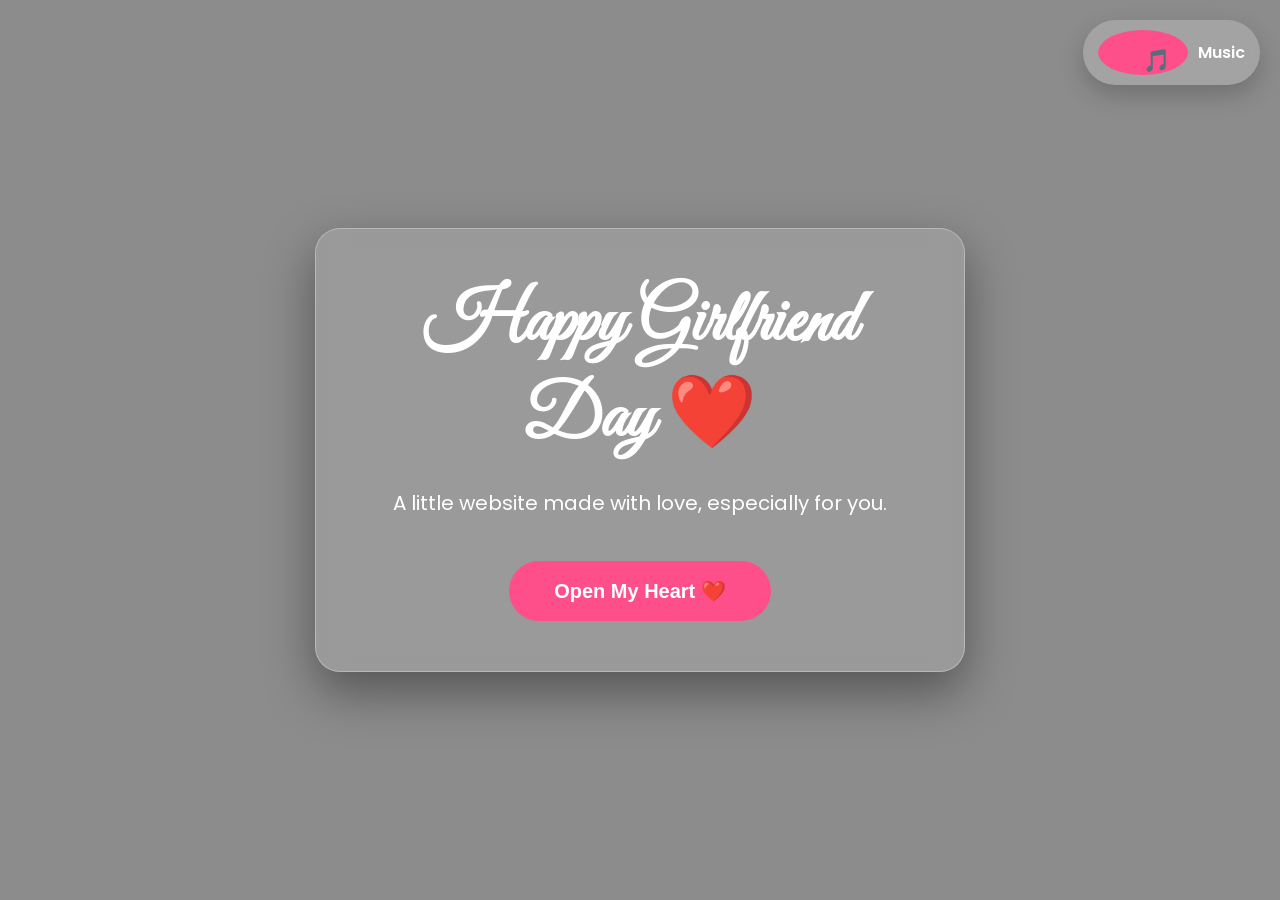
==== index.html @ 896ba990 "Add files via upload" ====
<!DOCTYPE html>
<html lang="en">
<head>
<meta charset="UTF-8">
<meta name="viewport" content="width=device-width, initial-scale=1.0">

<title>Happy Girlfriend Day ❤️</title>

<link rel="preconnect" href="https://fonts.googleapis.com">
<link rel="preconnect" href="https://fonts.gstatic.com" crossorigin>

<link href="https://fonts.googleapis.com/css2?family=Great+Vibes&family=Poppins:wght@300;400;600;700&display=swap" rel="stylesheet">

<link rel="stylesheet" href="style.css">

</head>

<body>

<div id="hearts"></div>

<audio id="music" loop>
<source src="music.mp3" type="audio/mpeg">
</audio>

<section class="hero">

<div class="glass">

<h1>Happy Girlfriend Day ❤️</h1>

<p class="subtitle">
A little website made with love,
especially for you.
</p>

<button id="startBtn">
Open My Heart ❤️
</button>

</div>

</section>

<script src="script.js"></script>
<div class="music-player">
    <button id="musicBtn">🎵</button>
    <span id="musicText">Music</span>
</div>

<audio id="bgMusic" loop>
    <source src="music.mp3" type="audio/mpeg">
</audio>

</body>
</html>
---- style.css ----
*{
margin:0;
padding:0;
box-sizing:border-box;
}

body{

font-family:Poppins,sans-serif;

overflow:hidden;

height:100vh;

background:url("images/bg.jpg") center/cover no-repeat;

display:flex;

justify-content:center;

align-items:center;

}

body::before{

content:"";

position:fixed;

inset:0;

background:rgba(0,0,0,.45);

backdrop-filter:blur(5px);

}

.hero{

position:relative;

z-index:2;

width:100%;

display:flex;

justify-content:center;

align-items:center;

}

.glass{

width:90%;

max-width:650px;

padding:50px;

background:rgba(255,255,255,.12);

border:1px solid rgba(255,255,255,.3);

border-radius:25px;

backdrop-filter:blur(15px);

text-align:center;

box-shadow:0 20px 50px rgba(0,0,0,.4);

animation:fadeUp 1.3s ease;

}

h1{

font-family:'Great Vibes',cursive;

font-size:72px;

color:white;

margin-bottom:20px;

}

.subtitle{

font-size:22px;

color:white;

line-height:1.8;

margin-bottom:35px;

}

button{

padding:18px 45px;

border:none;

border-radius:40px;

font-size:20px;

cursor:pointer;

background:#ff4f8b;

color:white;

transition:.4s;

font-weight:600;

}

button:hover{

transform:translateY(-4px);

box-shadow:0 0 30px #ff8ab6;

}

@keyframes fadeUp{

from{

opacity:0;

transform:translateY(40px);

}

to{

opacity:1;

transform:translateY(0);

}

}

.heart{

position:fixed;

top:-30px;

font-size:22px;

animation:fall linear forwards;

pointer-events:none;

z-index:1;

}

@keyframes fall{

to{

transform:translateY(110vh);

opacity:0;

}

}

@media(max-width:768px){

h1{

font-size:50px;

}

.subtitle{

font-size:18px;

}

.glass{

padding:30px;

}

}
/* LETTER PAGE */

.letter-page{

background:linear-gradient(135deg,#ff9a9e,#fad0c4,#ffd1ff);

display:flex;

justify-content:center;

align-items:center;

min-height:100vh;

overflow:hidden;

}

.letter-card{

width:90%;

max-width:800px;

padding:45px;

background:rgba(255,255,255,.18);

backdrop-filter:blur(18px);

border-radius:25px;

border:1px solid rgba(255,255,255,.3);

color:white;

box-shadow:0 20px 60px rgba(0,0,0,.25);

animation:fadeUp 1s ease;

position:relative;

z-index:2;

}

.letter-card h1{

text-align:center;

font-size:60px;

margin-bottom:25px;

}

#typing{

font-size:21px;

line-height:1.9;

white-space:pre-line;

min-height:320px;

}

#nextBtn{

display:block;

margin:35px auto 0;

}

.sparkle{

position:fixed;

font-size:18px;

animation:spark 6s linear forwards;

pointer-events:none;

}

@keyframes spark{

0%{

transform:translateY(0) scale(.5);

opacity:0;

}

20%{

opacity:1;

}

100%{

transform:translateY(-120vh) scale(1.5);

opacity:0;

}

}

@media(max-width:768px){

.letter-card h1{

font-size:42px;

}

#typing{

font-size:18px;

}

}
/* ---------- GALLERY ---------- */

.gallery-page{

background:linear-gradient(135deg,#ff8fb1,#ffc0cb,#ffe8f3);

min-height:100vh;

padding:60px 20px;

text-align:center;

overflow-x:hidden;

}

.gallery-title{

font-family:'Great Vibes',cursive;

font-size:70px;

color:white;

margin-bottom:50px;

}

.gallery{

display:flex;

justify-content:center;

gap:40px;

flex-wrap:wrap;

}

.card{

background:white;

padding:15px;

border-radius:15px;

width:280px;

box-shadow:0 15px 40px rgba(0,0,0,.2);

transition:.4s;

cursor:pointer;

}

.card:hover{

transform:translateY(-12px) rotate(-2deg);

}

.card img{

width:100%;

height:330px;

object-fit:cover;

border-radius:12px;

}

.card p{

margin-top:15px;

font-weight:600;

color:#ff4f8b;

font-size:18px;

}

#viewer{

display:none;

position:fixed;

inset:0;

background:rgba(0,0,0,.9);

justify-content:center;

align-items:center;

z-index:999;

}

#viewer img{

max-width:90%;

max-height:90%;

border-radius:15px;

}

#close{

position:absolute;

top:20px;

right:40px;

font-size:55px;

color:white;

cursor:pointer;

}

#timelineBtn{

margin-top:60px;

padding:18px 40px;

border:none;

border-radius:40px;

font-size:20px;

background:#ff4f8b;

color:white;

cursor:pointer;

transition:.4s;

}

#timelineBtn:hover{

transform:scale(1.08);

box-shadow:0 0 20px #ff80ab;

}

.petal{

position:fixed;

top:-30px;

font-size:20px;

animation:petalFall linear forwards;

pointer-events:none;

}

@keyframes petalFall{

to{

transform:translateY(110vh) rotate(360deg);

opacity:0;

}

}

@media(max-width:768px){

.gallery-title{

font-size:50px;

}

.card{

width:90%;

}

.card img{

height:280px;

}

}
/* ===== TIMELINE ===== */

.timeline-page{

background:linear-gradient(135deg,#ff6fa5,#ffb6d9,#ffe6f2);

padding:80px 20px;

min-height:100vh;

color:white;

text-align:center;

}

.timeline-page h1{

font-family:'Great Vibes',cursive;

font-size:70px;

margin-bottom:60px;

}

.timeline{

max-width:800px;

margin:auto;

position:relative;

}

.timeline::before{

content:"";

position:absolute;

left:25px;

top:0;

bottom:0;

width:4px;

background:white;

border-radius:10px;

}

.memory{

position:relative;

margin-bottom:60px;

padding:25px 25px 25px 70px;

background:rgba(255,255,255,.18);

backdrop-filter:blur(12px);

border-radius:20px;

text-align:left;

opacity:0;

transform:translateY(40px);

transition:1s;

}

.memory.show{

opacity:1;

transform:translateY(0);

}

.dot{

position:absolute;

left:14px;

top:35px;

width:24px;

height:24px;

border-radius:50%;

background:white;

box-shadow:0 0 15px white;

}

.memory h2{

margin-bottom:15px;

font-size:28px;

}

.memory p{

font-size:18px;

line-height:1.8;

}

#nextPage{

margin-top:40px;

padding:18px 40px;

font-size:20px;

border:none;

border-radius:40px;

background:white;

color:#ff4f8b;

cursor:pointer;

transition:.3s;

}

#nextPage:hover{

transform:scale(1.05);

}

@media(max-width:768px){

.timeline-page h1{

font-size:50px;

}

.memory{

padding-left:60px;

}

}
/* ===== REASONS PAGE ===== */

.reasons-page{

background:linear-gradient(135deg,#ff77a9,#ffb8d6,#fff0f7);

min-height:100vh;

padding:60px 20px;

text-align:center;

color:white;

}

.reasons-page h1{

font-family:'Great Vibes',cursive;

font-size:70px;

margin-bottom:15px;

}

.subtitle{

font-size:20px;

margin-bottom:40px;

}

.reasons-grid{

display:grid;

grid-template-columns:repeat(auto-fit,minmax(180px,1fr));

gap:25px;

max-width:900px;

margin:auto;

}

.flip-card{

height:180px;

perspective:1000px;

cursor:pointer;

}

.flip-inner{

position:relative;

width:100%;

height:100%;

transition:transform .8s;

transform-style:preserve-3d;

}

.flip-card.flipped .flip-inner{

transform:rotateY(180deg);

}

.front,
.back{

position:absolute;

width:100%;

height:100%;

border-radius:20px;

display:flex;

justify-content:center;

align-items:center;

padding:20px;

backface-visibility:hidden;

box-shadow:0 10px 30px rgba(0,0,0,.2);

}

.front{

background:rgba(255,255,255,.2);

backdrop-filter:blur(10px);

font-size:60px;

}

.back{

background:white;

color:#ff4f8b;

transform:rotateY(180deg);

font-weight:600;

font-size:20px;

text-align:center;

}

#finalBtn{

margin-top:50px;

padding:18px 45px;

border:none;

border-radius:40px;

background:white;

color:#ff4f8b;

font-size:20px;

cursor:pointer;

transition:.3s;

}

#finalBtn:hover{

transform:scale(1.05);

}
/* ===== FINAL PAGE ===== */

.final-page{

margin:0;

display:flex;

justify-content:center;

align-items:center;

min-height:100vh;

background:linear-gradient(135deg,#ff4f8b,#ff8fb8,#ffd6ea);

overflow:hidden;

position:relative;

}

.final-card{

width:90%;

max-width:800px;

padding:50px;

text-align:center;

background:rgba(255,255,255,.15);

backdrop-filter:blur(18px);

border-radius:30px;

color:white;

z-index:5;

box-shadow:0 20px 60px rgba(0,0,0,.3);

animation:fadeUp 1s ease;

}

.final-card h1{

font-family:'Great Vibes',cursive;

font-size:70px;

margin-bottom:20px;

}

.final-card p{

font-size:22px;

line-height:1.9;

white-space:pre-line;

}

.final-card h2{

margin-top:35px;

font-size:36px;

}

.final-card button{

margin-top:35px;

padding:18px 40px;

font-size:20px;

border:none;

border-radius:40px;

background:white;

color:#ff4f8b;

cursor:pointer;

transition:.3s;

}

.final-card button:hover{

transform:scale(1.08);

}

#confetti{

position:fixed;

inset:0;

pointer-events:none;

}

.floating-heart{

position:fixed;

bottom:-40px;

font-size:25px;

animation:rise linear forwards;

pointer-events:none;

}

@keyframes rise{

to{

transform:translateY(-120vh);

opacity:0;

}

}
/* Music Player */

.music-player{
position:fixed;
top:20px;
right:20px;
display:flex;
align-items:center;
gap:10px;
padding:10px 15px;
background:rgba(255,255,255,.2);
backdrop-filter:blur(10px);
border-radius:50px;
z-index:9999;
box-shadow:0 10px 25px rgba(0,0,0,.2);
}

.music-player button{
width:45px;
height:45px;
border:none;
border-radius:50%;
background:#ff4f8b;
color:white;
font-size:22px;
cursor:pointer;
}

.music-player span{
font-weight:600;
color:white;
}
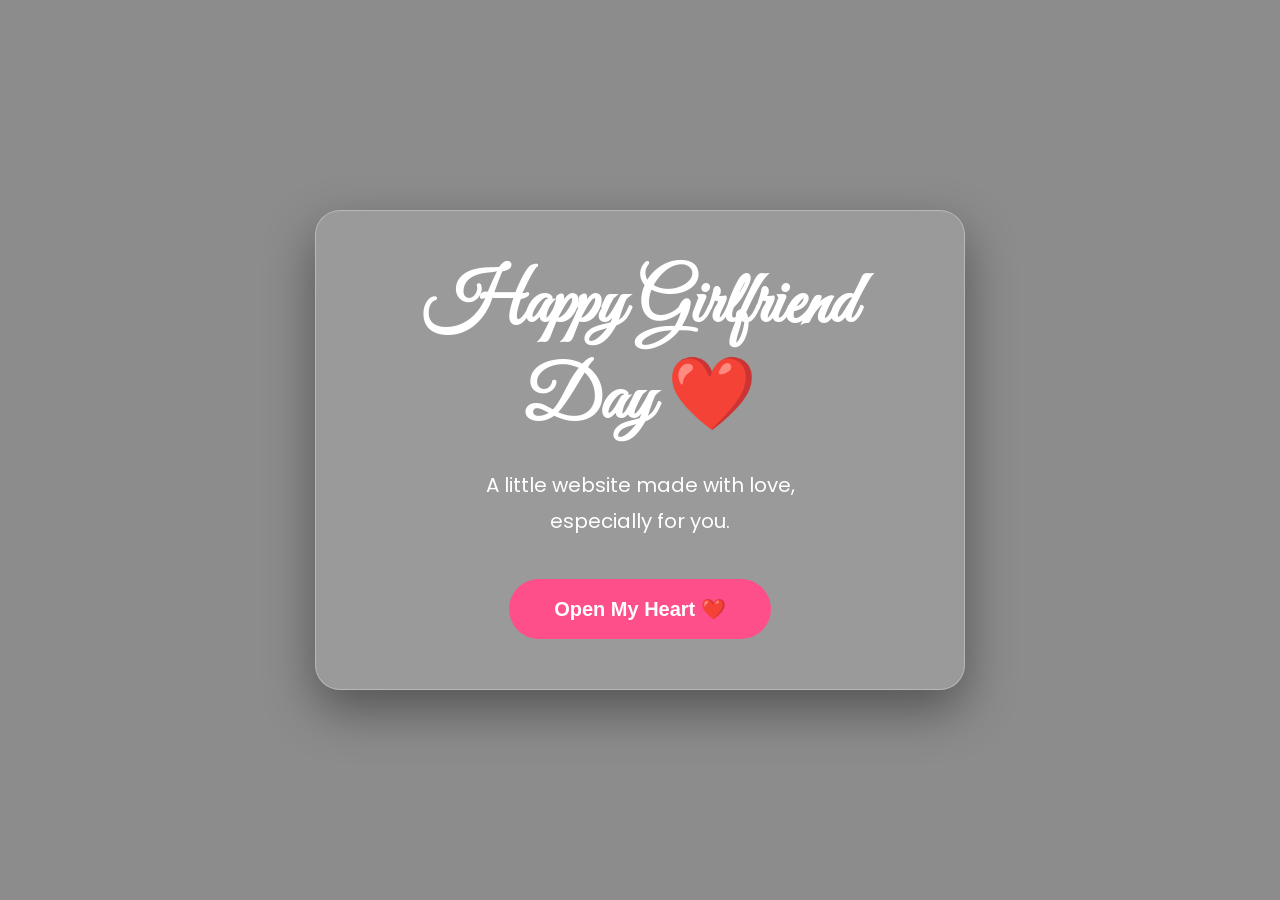
==== commit 25f347de: "index.html Removed duplicate audio element and added background music comment." ====
--- a/index.html
+++ b/index.html
@@ -1,56 +1,47 @@
 <!DOCTYPE html>
 <html lang="en">
 <head>
-<meta charset="UTF-8">
-<meta name="viewport" content="width=device-width, initial-scale=1.0">
+    <meta charset="UTF-8">
+    <meta name="viewport" content="width=device-width, initial-scale=1.0">
+    <title>Happy Girlfriend Day ❤️</title>
 
-<title>Happy Girlfriend Day ❤️</title>
+    <link rel="preconnect" href="https://fonts.googleapis.com">
+    <link rel="preconnect" href="https://fonts.gstatic.com" crossorigin>
 
-<link rel="preconnect" href="https://fonts.googleapis.com">
-<link rel="preconnect" href="https://fonts.gstatic.com" crossorigin>
+    <link href="https://fonts.googleapis.com/css2?family=Great+Vibes&family=Poppins:wght@300;400;600;700&display=swap" rel="stylesheet">
 
-<link href="https://fonts.googleapis.com/css2?family=Great+Vibes&family=Poppins:wght@300;400;600;700&display=swap" rel="stylesheet">
-
-<link rel="stylesheet" href="style.css">
-
+    <link rel="stylesheet" href="style.css">
 </head>
 
 <body>
 
-<div id="hearts"></div>
+    <div id="hearts"></div>
 
-<audio id="music" loop>
-<source src="music.mp3" type="audio/mpeg">
-</audio>
+    <!-- Background Music -->
+    <audio id="music" loop>
+        <source src="music.mp3" type="audio/mpeg">
+    </audio>
 
-<section class="hero">
+    <section class="hero">
 
-<div class="glass">
+        <div class="glass">
 
-<h1>Happy Girlfriend Day ❤️</h1>
+            <h1>Happy Girlfriend Day ❤️</h1>
 
-<p class="subtitle">
-A little website made with love,
-especially for you.
-</p>
+            <p class="subtitle">
+                A little website made with love,<br>
+                especially for you.
+            </p>
 
-<button id="startBtn">
-Open My Heart ❤️
-</button>
+            <button id="startBtn">
+                Open My Heart ❤️
+            </button>
 
-</div>
+        </div>
 
-</section>
+    </section>
 
-<script src="script.js"></script>
-<div class="music-player">
-    <button id="musicBtn">🎵</button>
-    <span id="musicText">Music</span>
-</div>
-
-<audio id="bgMusic" loop>
-    <source src="music.mp3" type="audio/mpeg">
-</audio>
+    <script src="script.js"></script>
 
 </body>
-</html>+</html>
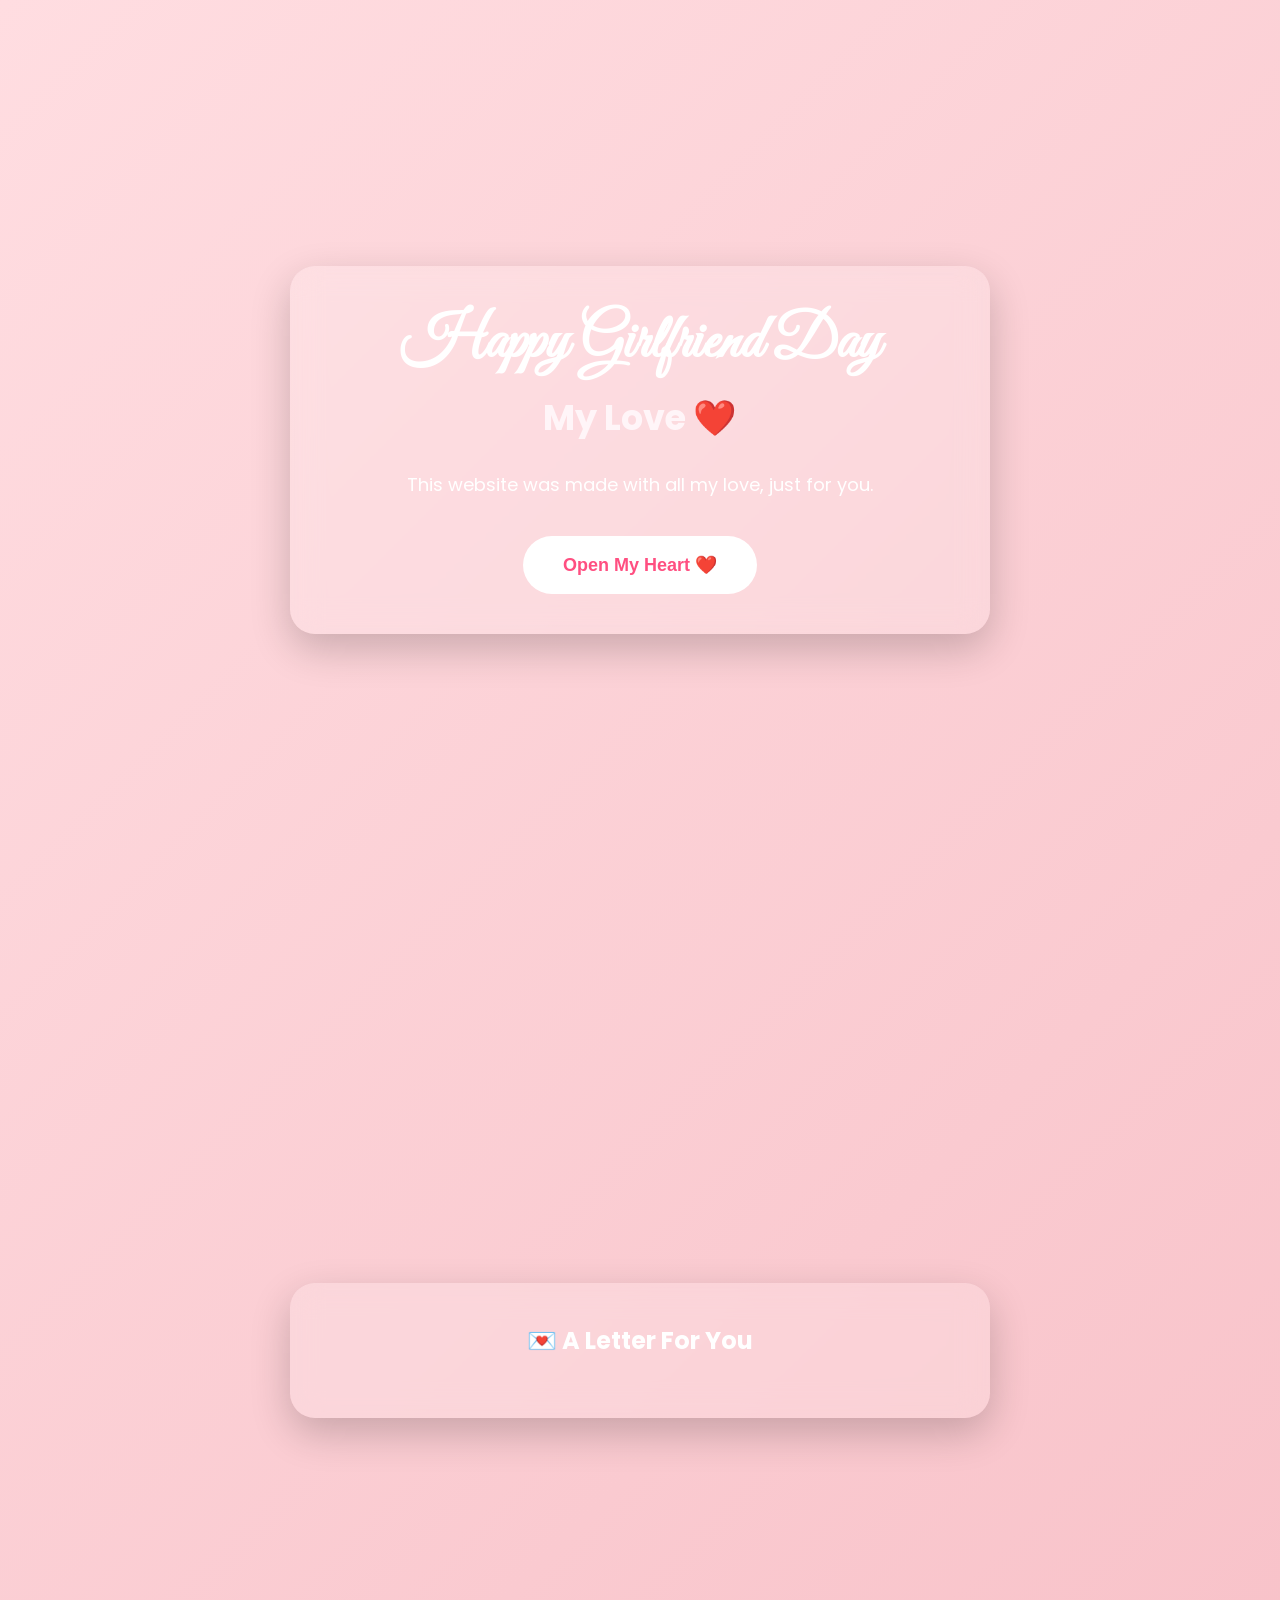
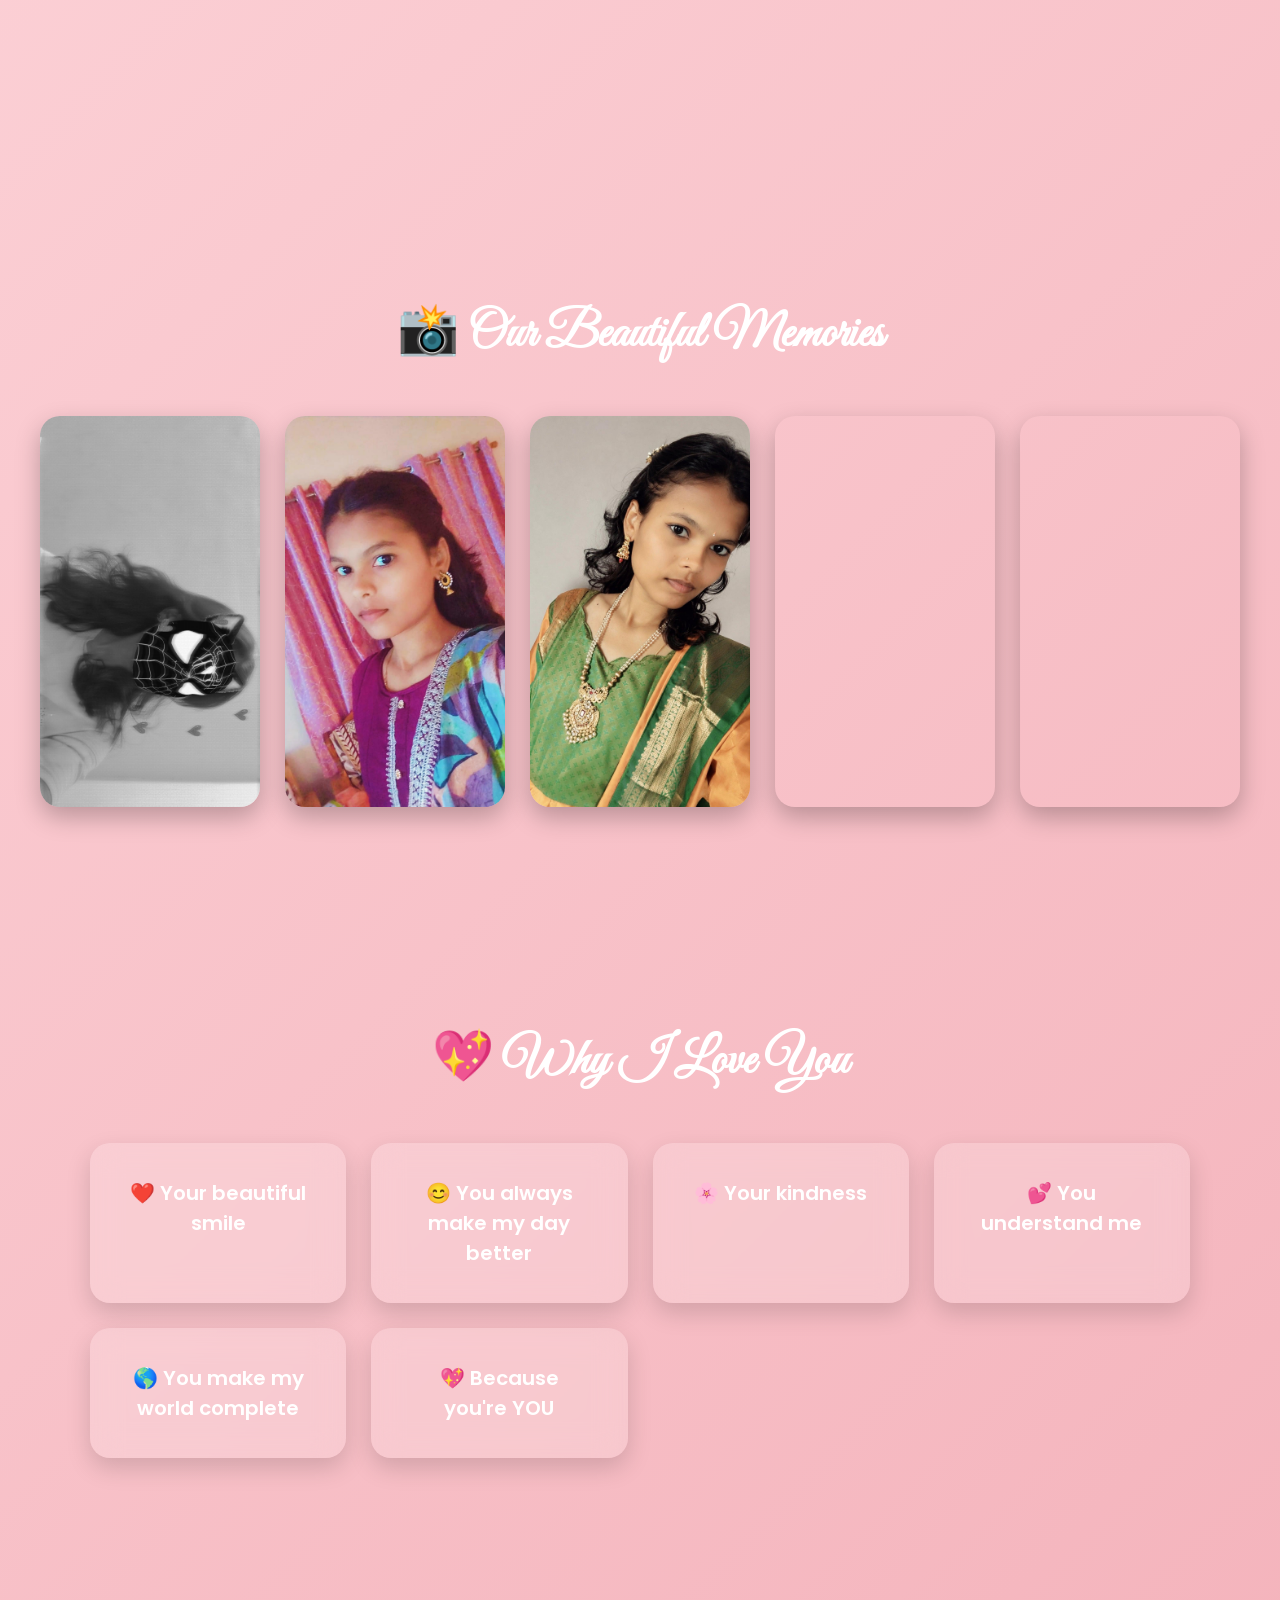
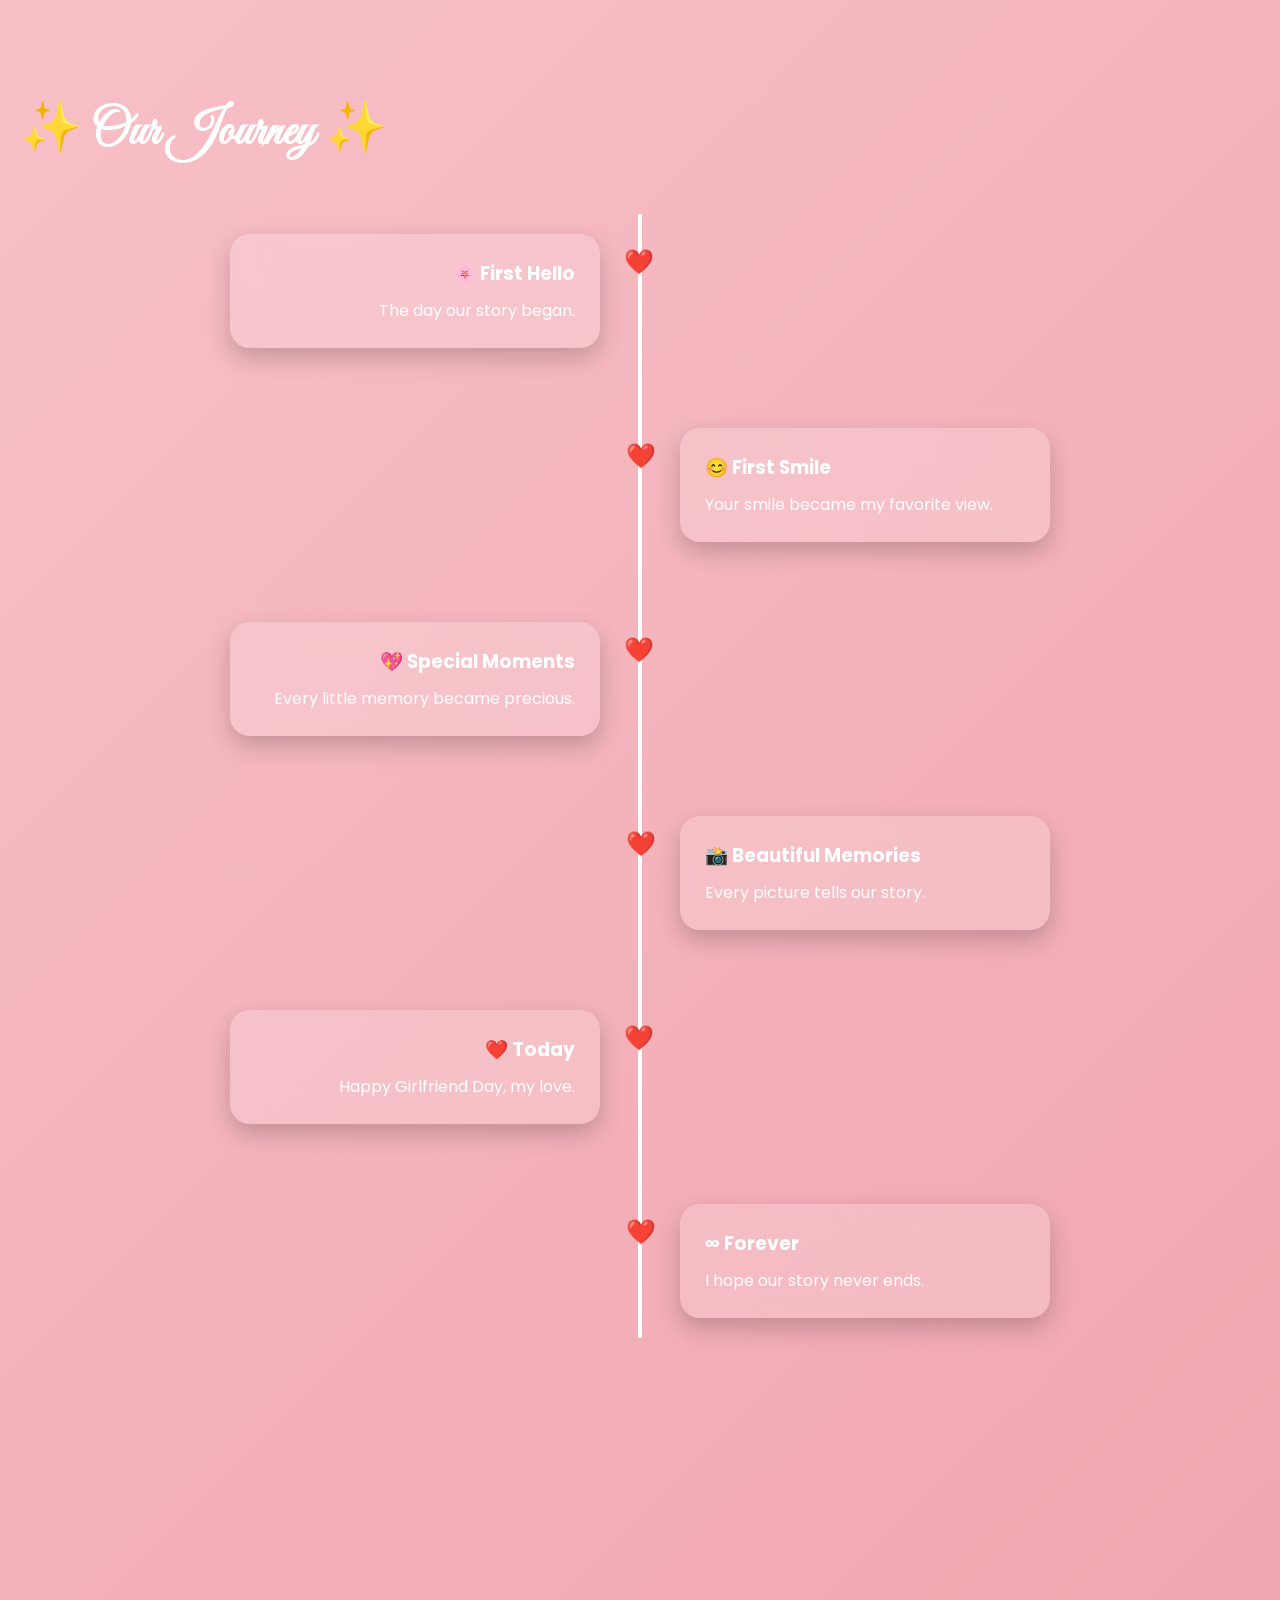
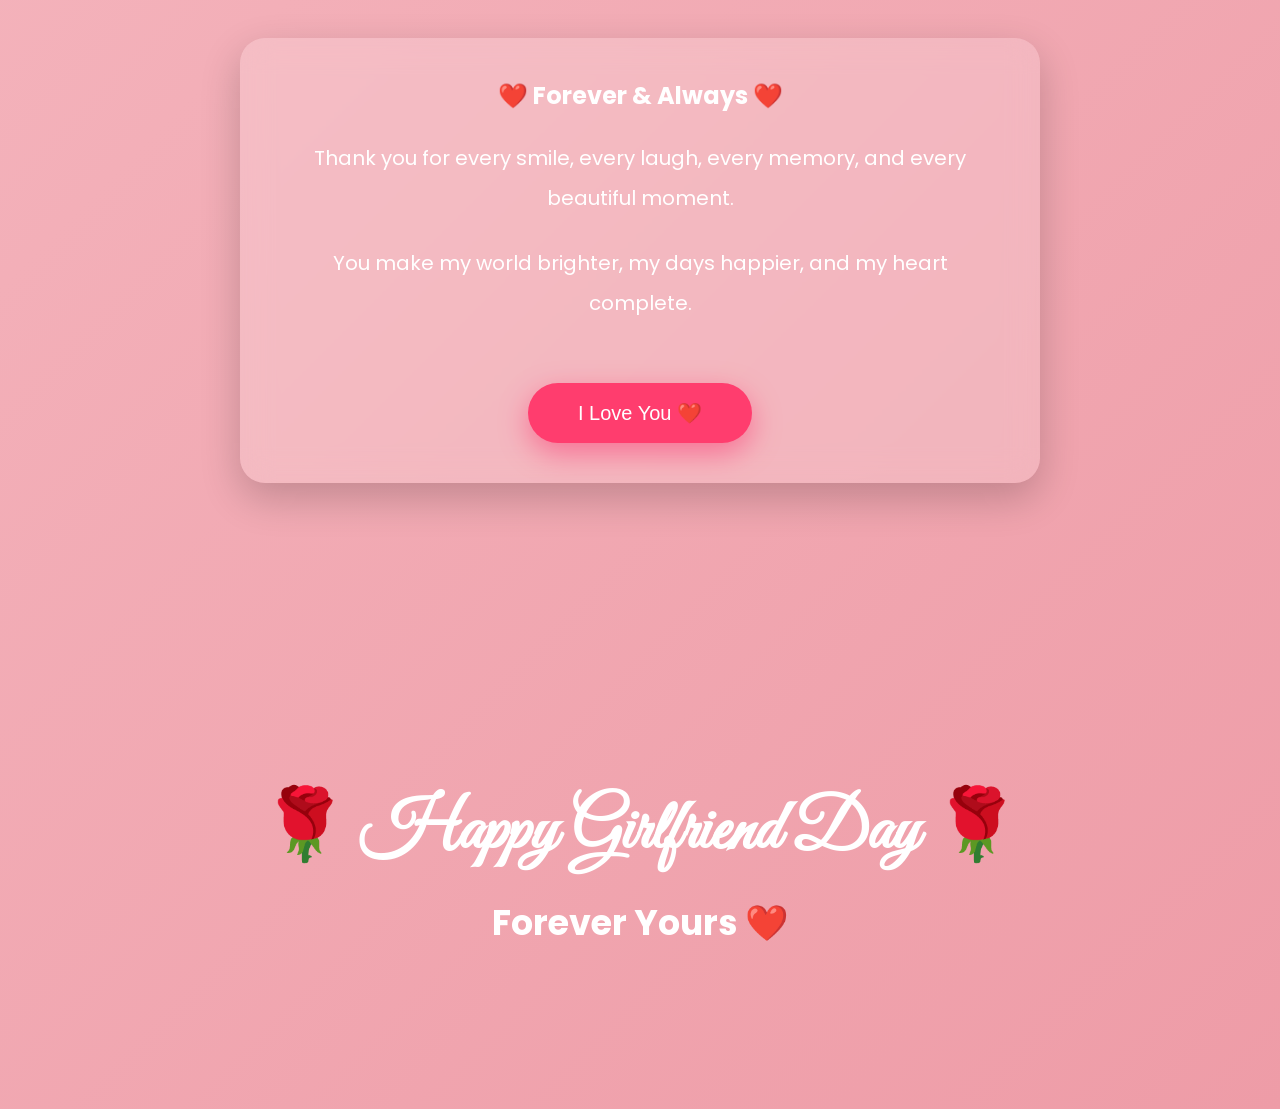
==== commit 66c1fe19: "Add files via upload" ====
--- a/index.html
+++ b/index.html
@@ -1,47 +1,277 @@
 <!DOCTYPE html>
 <html lang="en">
+
 <head>
     <meta charset="UTF-8">
     <meta name="viewport" content="width=device-width, initial-scale=1.0">
     <title>Happy Girlfriend Day ❤️</title>
 
-    <link rel="preconnect" href="https://fonts.googleapis.com">
-    <link rel="preconnect" href="https://fonts.gstatic.com" crossorigin>
-
-    <link href="https://fonts.googleapis.com/css2?family=Great+Vibes&family=Poppins:wght@300;400;600;700&display=swap" rel="stylesheet">
-
+    <!-- Google Fonts -->
+    <link href="https://fonts.googleapis.com/css2?family=Great+Vibes&family=Poppins:wght@300;400;500;600;700&display=swap" rel="stylesheet">
+
+    <!-- CSS -->
     <link rel="stylesheet" href="style.css">
 </head>
 
 <body>
 
+    <!-- Floating Hearts -->
     <div id="hearts"></div>
 
     <!-- Background Music -->
-    <audio id="music" loop>
+    <audio id="bgMusic" loop>
         <source src="music.mp3" type="audio/mpeg">
     </audio>
 
-    <section class="hero">
+    <!-- Loading Screen -->
+    <div id="loader">
+
+        <div class="loader-content">
+
+            <h1>❤️</h1>
+
+            <h2>Loading Love...</h2>
+
+        </div>
+
+    </div>
+
+    <!-- Hero Section -->
+    <section id="hero">
 
         <div class="glass">
 
-            <h1>Happy Girlfriend Day ❤️</h1>
+            <h1 class="title">
+                Happy Girlfriend Day
+            </h1>
+
+            <h2 class="name">
+                My Love ❤️
+            </h2>
 
             <p class="subtitle">
-                A little website made with love,<br>
-                especially for you.
+
+                This website was made with all my love,
+                just for you.
+
             </p>
 
             <button id="startBtn">
+
                 Open My Heart ❤️
+
             </button>
 
         </div>
 
     </section>
 
+    <!-- Love Letter Section -->
+    <section id="letter" class="hidden">
+
+        <div class="glass">
+
+            <h2>💌 A Letter For You</h2>
+
+            <p id="typingText"></p>
+
+        </div>
+
+    </section>
+<!-- ========================= -->
+<!-- OUR MEMORIES -->
+<!-- ========================= -->
+
+<section id="gallery">
+
+    <h2 class="section-title">📸 Our Beautiful Memories</h2>
+
+    <div class="gallery">
+
+        <div class="photo">
+            <img src="photo1.jpg" alt="">
+        </div>
+
+        <div class="photo">
+            <img src="photo2.jpg" alt="">
+        </div>
+
+        <div class="photo">
+            <img src="photo3.jpg" alt="">
+        </div>
+
+        <div class="photo">
+            <img src="photo4.jpg" alt="">
+        </div>
+
+        <div class="photo">
+            <img src="photo5.jpg" alt="">
+        </div>
+
+    </div>
+
+</section>
+<!-- ========================= -->
+<!-- WHY I LOVE YOU -->
+<!-- ========================= -->
+
+<section id="reasons">
+
+    <h2 class="section-title">💖 Why I Love You</h2>
+
+    <div class="reason-container">
+
+        <div class="reason-card">
+            ❤️ Your beautiful smile
+        </div>
+
+        <div class="reason-card">
+            😊 You always make my day better
+        </div>
+
+        <div class="reason-card">
+            🌸 Your kindness
+        </div>
+
+        <div class="reason-card">
+            💕 You understand me
+        </div>
+
+        <div class="reason-card">
+            🌎 You make my world complete
+        </div>
+
+        <div class="reason-card">
+            💖 Because you're YOU
+        </div>
+
+    </div>
+
+</section>
+<!-- ========================= -->
+<!-- OUR JOURNEY -->
+<!-- ========================= -->
+
+<section id="timeline">
+
+    <h2 class="section-title">✨ Our Journey ✨</h2>
+
+    <div class="timeline">
+
+        <div class="timeline-item left">
+            <div class="timeline-content">
+                <h3>🌸 First Hello</h3>
+                <p>The day our story began.</p>
+            </div>
+        </div>
+
+        <div class="timeline-item right">
+            <div class="timeline-content">
+                <h3>😊 First Smile</h3>
+                <p>Your smile became my favorite view.</p>
+            </div>
+        </div>
+
+        <div class="timeline-item left">
+            <div class="timeline-content">
+                <h3>💖 Special Moments</h3>
+                <p>Every little memory became precious.</p>
+            </div>
+        </div>
+
+        <div class="timeline-item right">
+            <div class="timeline-content">
+                <h3>📸 Beautiful Memories</h3>
+                <p>Every picture tells our story.</p>
+            </div>
+        </div>
+
+        <div class="timeline-item left">
+            <div class="timeline-content">
+                <h3>❤️ Today</h3>
+                <p>Happy Girlfriend Day, my love.</p>
+            </div>
+        </div>
+
+        <div class="timeline-item right">
+            <div class="timeline-content">
+                <h3>∞ Forever</h3>
+                <p>I hope our story never ends.</p>
+            </div>
+        </div>
+
+    </div>
+
+</section>
+<!-- ========================= -->
+<!-- FOREVER SECTION -->
+<!-- ========================= -->
+
+<section id="forever">
+
+    <div class="glass forever-box">
+
+        <h2>❤️ Forever & Always ❤️</h2>
+
+        <p>
+
+            Thank you for every smile,
+
+            every laugh,
+
+            every memory,
+
+            and every beautiful moment.
+
+        </p>
+
+        <p>
+
+            You make my world brighter,
+
+            my days happier,
+
+            and my heart complete.
+
+        </p>
+
+        <button id="loveBtn">
+
+            I Love You ❤️
+
+        </button>
+
+    </div>
+
+</section>
+
+<!-- Confetti -->
+
+<div id="confetti"></div>
+
+<!-- Ending -->
+
+<section id="ending">
+
+    <h1>🌹 Happy Girlfriend Day 🌹</h1>
+
+    <h2>Forever Yours ❤️</h2>
+
+</section>
+
+<!-- Image Popup -->
+
+<div id="popup">
+
+    <span id="closePopup">&times;</span>
+
+    <img id="popupImg">
+
+</div>
+
+    <!-- Script -->
     <script src="script.js"></script>
 
 </body>
-</html>
+
+</html>
--- a/style.css
+++ b/style.css
@@ -1,1033 +1,725 @@
+/* =========================
+   RESET
+========================= */
+
 *{
-margin:0;
-padding:0;
-box-sizing:border-box;
+    margin:0;
+    padding:0;
+    box-sizing:border-box;
+}
+
+html{
+    scroll-behavior:smooth;
 }
 
 body{
 
-font-family:Poppins,sans-serif;
+    font-family:'Poppins',sans-serif;
+
+    background:linear-gradient(135deg,#ffdde1,#ee9ca7);
+
+    color:white;
+
+    overflow-x:hidden;
+
+}
+
+/* =========================
+   FLOATING HEARTS
+========================= */
+
+#hearts{
+
+    position:fixed;
+
+    inset:0;
+
+    pointer-events:none;
+
+    z-index:1;
+
+}
+
+/* =========================
+   LOADER
+========================= */
+
+#loader{
+
+    position:fixed;
+
+    width:100%;
+
+    height:100vh;
+
+    background:#ff6b9d;
+
+    display:flex;
+
+    justify-content:center;
+
+    align-items:center;
+
+    z-index:9999;
+
+    transition:1s;
+
+}
+
+.loader-content{
+
+    text-align:center;
+
+}
+
+.loader-content h1{
+
+    font-size:70px;
+
+    animation:beat 1s infinite;
+
+}
+
+.loader-content h2{
+
+    margin-top:20px;
+
+    font-size:25px;
+
+}
+
+/* =========================
+   HERO
+========================= */
+
+#hero{
+
+    height:100vh;
+
+    display:flex;
+
+    justify-content:center;
+
+    align-items:center;
+
+    padding:20px;
+
+}
+
+.glass{
+
+    width:90%;
+
+    max-width:700px;
+
+    padding:40px;
+
+    border-radius:25px;
+
+    backdrop-filter:blur(15px);
+
+    background:rgba(255,255,255,.18);
+
+    box-shadow:0 15px 40px rgba(0,0,0,.2);
+
+    text-align:center;
+
+}
+
+.title{
+
+    font-size:60px;
+
+    font-family:'Great Vibes',cursive;
+
+}
+
+.name{
+
+    margin-top:10px;
+
+    color:#fff5f8;
+
+    font-size:35px;
+
+}
+
+.subtitle{
+
+    margin-top:25px;
+
+    font-size:18px;
+
+    line-height:1.8;
+
+}
+
+/* =========================
+   BUTTON
+========================= */
+
+#startBtn{
+
+    margin-top:35px;
+
+    border:none;
+
+    background:white;
+
+    color:#ff4f81;
+
+    padding:18px 40px;
+
+    border-radius:50px;
+
+    font-size:18px;
+
+    font-weight:bold;
+
+    cursor:pointer;
+
+    transition:.4s;
+
+}
+
+#startBtn:hover{
+
+    transform:scale(1.08);
+
+    background:#ff4f81;
+
+    color:white;
+
+}
+
+/* =========================
+   LETTER
+========================= */
+
+#letter{
+
+    min-height:100vh;
+
+    display:flex;
+
+    justify-content:center;
+
+    align-items:center;
+
+    padding:80px 20px;
+
+}
+
+.hidden{
+
+    display:none;
+
+}
+
+#typingText{
+
+    margin-top:20px;
+
+    font-size:20px;
+
+    line-height:2;
+
+}
+
+/* =========================
+   ANIMATIONS
+========================= */
+
+@keyframes beat{
+
+0%{transform:scale(1);}
+50%{transform:scale(1.2);}
+100%{transform:scale(1);}
+
+}
+
+@media(max-width:768px){
+
+.title{
+
+font-size:42px;
+
+}
+
+.name{
+
+font-size:28px;
+
+}
+
+.subtitle{
+
+font-size:16px;
+
+}
+
+.glass{
+
+padding:25px;
+
+}
+
+}
+/* ===========================
+   GALLERY
+=========================== */
+
+#gallery{
+
+padding:100px 20px;
+
+text-align:center;
+
+}
+
+.section-title{
+
+font-size:50px;
+
+font-family:'Great Vibes',cursive;
+
+margin-bottom:50px;
+
+}
+
+.gallery{
+
+display:grid;
+
+grid-template-columns:repeat(auto-fit,minmax(220px,1fr));
+
+gap:25px;
+
+max-width:1200px;
+
+margin:auto;
+
+}
+
+.photo{
 
 overflow:hidden;
 
-height:100vh;
-
-background:url("images/bg.jpg") center/cover no-repeat;
-
-display:flex;
+border-radius:20px;
+
+cursor:pointer;
+
+box-shadow:0 10px 25px rgba(0,0,0,.25);
+
+transition:.4s;
+
+}
+
+.photo:hover{
+
+transform:translateY(-10px);
+
+}
+
+.photo img{
+
+width:100%;
+
+display:block;
+
+transition:.5s;
+
+}
+
+.photo img:hover{
+
+transform:scale(1.1);
+
+}
+
+/* Popup */
+
+#popup{
+
+position:fixed;
+
+left:0;
+
+top:0;
+
+width:100%;
+
+height:100%;
+
+background:rgba(0,0,0,.9);
+
+display:none;
 
 justify-content:center;
 
 align-items:center;
 
-}
-
-body::before{
+z-index:99999;
+
+}
+
+#popup img{
+
+max-width:90%;
+
+max-height:90%;
+
+border-radius:15px;
+
+}
+
+#closePopup{
+
+position:absolute;
+
+top:25px;
+
+right:40px;
+
+font-size:45px;
+
+color:white;
+
+cursor:pointer;
+
+}
+/* ===========================
+   REASONS
+=========================== */
+
+#reasons{
+
+padding:120px 20px;
+
+text-align:center;
+
+}
+
+.reason-container{
+
+display:grid;
+
+grid-template-columns:repeat(auto-fit,minmax(250px,1fr));
+
+gap:25px;
+
+max-width:1100px;
+
+margin:auto;
+
+}
+
+.reason-card{
+
+background:rgba(255,255,255,.18);
+
+backdrop-filter:blur(15px);
+
+padding:35px;
+
+border-radius:20px;
+
+font-size:20px;
+
+font-weight:600;
+
+transition:.4s;
+
+cursor:pointer;
+
+box-shadow:0 10px 25px rgba(0,0,0,.15);
+
+}
+
+.reason-card:hover{
+
+transform:translateY(-12px) scale(1.05);
+
+background:rgba(255,255,255,.28);
+
+box-shadow:0 20px 35px rgba(0,0,0,.25);
+
+}
+/* ===========================
+   TIMELINE
+=========================== */
+
+#timeline{
+
+padding:120px 20px;
+
+position:relative;
+
+}
+
+.timeline{
+
+position:relative;
+
+max-width:900px;
+
+margin:auto;
+
+}
+
+.timeline::before{
 
 content:"";
 
+position:absolute;
+
+left:50%;
+
+top:0;
+
+width:4px;
+
+height:100%;
+
+background:white;
+
+transform:translateX(-50%);
+
+}
+
+.timeline-item{
+
+position:relative;
+
+width:50%;
+
+padding:20px 40px;
+
+margin:40px 0;
+
+opacity:0;
+
+transform:translateY(60px);
+
+transition:1s;
+
+}
+
+.timeline-item.show{
+
+opacity:1;
+
+transform:translateY(0);
+
+}
+
+.timeline-item.left{
+
+left:0;
+
+text-align:right;
+
+}
+
+.timeline-item.right{
+
+left:50%;
+
+}
+
+.timeline-content{
+
+background:rgba(255,255,255,.18);
+
+padding:25px;
+
+border-radius:20px;
+
+backdrop-filter:blur(15px);
+
+box-shadow:0 10px 25px rgba(0,0,0,.2);
+
+}
+
+.timeline-content h3{
+
+margin-bottom:10px;
+
+}
+
+.timeline-item::after{
+
+content:"❤️";
+
+position:absolute;
+
+top:30px;
+
+font-size:24px;
+
+}
+
+.timeline-item.left::after{
+
+right:-14px;
+
+}
+
+.timeline-item.right::after{
+
+left:-14px;
+
+}
+
+@media(max-width:768px){
+
+.timeline::before{
+
+left:25px;
+
+}
+
+.timeline-item{
+
+width:100%;
+
+padding-left:70px;
+
+padding-right:20px;
+
+left:0!important;
+
+text-align:left;
+
+}
+
+.timeline-item::after{
+
+left:10px!important;
+
+right:auto;
+
+}
+
+}
+/* ===========================
+   FOREVER
+=========================== */
+
+#forever{
+
+padding:140px 20px;
+
+text-align:center;
+
+}
+
+.forever-box{
+
+max-width:800px;
+
+margin:auto;
+
+}
+
+.forever-box p{
+
+margin:25px 0;
+
+font-size:20px;
+
+line-height:2;
+
+}
+
+#loveBtn{
+
+margin-top:35px;
+
+padding:18px 50px;
+
+border:none;
+
+border-radius:50px;
+
+background:#ff3d6e;
+
+color:white;
+
+font-size:20px;
+
+cursor:pointer;
+
+transition:.4s;
+
+box-shadow:0 10px 30px rgba(255,0,80,.4);
+
+}
+
+#loveBtn:hover{
+
+transform:scale(1.1);
+
+}
+
+/* ===========================
+   ENDING
+=========================== */
+
+#ending{
+
+padding:160px 20px;
+
+text-align:center;
+
+}
+
+#ending h1{
+
+font-size:70px;
+
+font-family:'Great Vibes',cursive;
+
+margin-bottom:20px;
+
+}
+
+#ending h2{
+
+font-size:35px;
+
+}
+
+/* ===========================
+   CONFETTI
+=========================== */
+
+.confetti{
+
 position:fixed;
 
-inset:0;
-
-background:rgba(0,0,0,.45);
-
-backdrop-filter:blur(5px);
-
-}
-
-.hero{
-
-position:relative;
-
-z-index:2;
-
-width:100%;
-
-display:flex;
-
-justify-content:center;
-
-align-items:center;
-
-}
-
-.glass{
-
-width:90%;
-
-max-width:650px;
-
-padding:50px;
-
-background:rgba(255,255,255,.12);
-
-border:1px solid rgba(255,255,255,.3);
-
-border-radius:25px;
-
-backdrop-filter:blur(15px);
-
-text-align:center;
-
-box-shadow:0 20px 50px rgba(0,0,0,.4);
-
-animation:fadeUp 1.3s ease;
-
-}
-
-h1{
-
-font-family:'Great Vibes',cursive;
-
-font-size:72px;
-
-color:white;
-
-margin-bottom:20px;
-
-}
-
-.subtitle{
-
-font-size:22px;
-
-color:white;
-
-line-height:1.8;
-
-margin-bottom:35px;
-
-}
-
-button{
-
-padding:18px 45px;
-
-border:none;
-
-border-radius:40px;
-
-font-size:20px;
-
-cursor:pointer;
-
-background:#ff4f8b;
-
-color:white;
-
-transition:.4s;
-
-font-weight:600;
-
-}
-
-button:hover{
-
-transform:translateY(-4px);
-
-box-shadow:0 0 30px #ff8ab6;
-
-}
-
-@keyframes fadeUp{
-
-from{
+width:10px;
+
+height:10px;
+
+top:-10px;
+
+animation:confettiFall 5s linear forwards;
+
+pointer-events:none;
+
+z-index:999;
+
+}
+
+@keyframes confettiFall{
+
+to{
+
+transform:translateY(110vh) rotate(720deg);
 
 opacity:0;
 
-transform:translateY(40px);
-
-}
-
-to{
-
-opacity:1;
-
-transform:translateY(0);
-
-}
-
-}
-
-.heart{
-
-position:fixed;
-
-top:-30px;
-
-font-size:22px;
-
-animation:fall linear forwards;
-
-pointer-events:none;
-
-z-index:1;
-
-}
-
-@keyframes fall{
-
-to{
-
-transform:translateY(110vh);
-
-opacity:0;
-
-}
-
-}
-
-@media(max-width:768px){
-
-h1{
-
-font-size:50px;
-
-}
-
-.subtitle{
-
-font-size:18px;
-
-}
-
-.glass{
-
-padding:30px;
-
-}
-
-}
-/* LETTER PAGE */
-
-.letter-page{
-
-background:linear-gradient(135deg,#ff9a9e,#fad0c4,#ffd1ff);
-
-display:flex;
-
-justify-content:center;
-
-align-items:center;
-
-min-height:100vh;
-
-overflow:hidden;
-
-}
-
-.letter-card{
-
-width:90%;
-
-max-width:800px;
-
-padding:45px;
-
-background:rgba(255,255,255,.18);
-
-backdrop-filter:blur(18px);
-
-border-radius:25px;
-
-border:1px solid rgba(255,255,255,.3);
-
-color:white;
-
-box-shadow:0 20px 60px rgba(0,0,0,.25);
-
-animation:fadeUp 1s ease;
-
-position:relative;
-
-z-index:2;
-
-}
-
-.letter-card h1{
-
-text-align:center;
-
-font-size:60px;
-
-margin-bottom:25px;
-
-}
-
-#typing{
-
-font-size:21px;
-
-line-height:1.9;
-
-white-space:pre-line;
-
-min-height:320px;
-
-}
-
-#nextBtn{
-
-display:block;
-
-margin:35px auto 0;
-
-}
-
-.sparkle{
-
-position:fixed;
-
-font-size:18px;
-
-animation:spark 6s linear forwards;
-
-pointer-events:none;
-
-}
-
-@keyframes spark{
-
-0%{
-
-transform:translateY(0) scale(.5);
-
-opacity:0;
-
-}
-
-20%{
-
-opacity:1;
-
-}
-
-100%{
-
-transform:translateY(-120vh) scale(1.5);
-
-opacity:0;
-
-}
-
-}
-
-@media(max-width:768px){
-
-.letter-card h1{
-
-font-size:42px;
-
-}
-
-#typing{
-
-font-size:18px;
-
-}
-
-}
-/* ---------- GALLERY ---------- */
-
-.gallery-page{
-
-background:linear-gradient(135deg,#ff8fb1,#ffc0cb,#ffe8f3);
-
-min-height:100vh;
-
-padding:60px 20px;
-
-text-align:center;
-
-overflow-x:hidden;
-
-}
-
-.gallery-title{
-
-font-family:'Great Vibes',cursive;
-
-font-size:70px;
-
-color:white;
-
-margin-bottom:50px;
-
-}
-
-.gallery{
-
-display:flex;
-
-justify-content:center;
-
-gap:40px;
-
-flex-wrap:wrap;
-
-}
-
-.card{
-
-background:white;
-
-padding:15px;
-
-border-radius:15px;
-
-width:280px;
-
-box-shadow:0 15px 40px rgba(0,0,0,.2);
-
-transition:.4s;
-
-cursor:pointer;
-
-}
-
-.card:hover{
-
-transform:translateY(-12px) rotate(-2deg);
-
-}
-
-.card img{
-
-width:100%;
-
-height:330px;
-
-object-fit:cover;
-
-border-radius:12px;
-
-}
-
-.card p{
-
-margin-top:15px;
-
-font-weight:600;
-
-color:#ff4f8b;
-
-font-size:18px;
-
-}
-
-#viewer{
-
-display:none;
-
-position:fixed;
-
-inset:0;
-
-background:rgba(0,0,0,.9);
-
-justify-content:center;
-
-align-items:center;
-
-z-index:999;
-
-}
-
-#viewer img{
-
-max-width:90%;
-
-max-height:90%;
-
-border-radius:15px;
-
-}
-
-#close{
-
-position:absolute;
-
-top:20px;
-
-right:40px;
-
-font-size:55px;
-
-color:white;
-
-cursor:pointer;
-
-}
-
-#timelineBtn{
-
-margin-top:60px;
-
-padding:18px 40px;
-
-border:none;
-
-border-radius:40px;
-
-font-size:20px;
-
-background:#ff4f8b;
-
-color:white;
-
-cursor:pointer;
-
-transition:.4s;
-
-}
-
-#timelineBtn:hover{
-
-transform:scale(1.08);
-
-box-shadow:0 0 20px #ff80ab;
-
-}
-
-.petal{
-
-position:fixed;
-
-top:-30px;
-
-font-size:20px;
-
-animation:petalFall linear forwards;
-
-pointer-events:none;
-
-}
-
-@keyframes petalFall{
-
-to{
-
-transform:translateY(110vh) rotate(360deg);
-
-opacity:0;
-
-}
-
-}
-
-@media(max-width:768px){
-
-.gallery-title{
-
-font-size:50px;
-
-}
-
-.card{
-
-width:90%;
-
-}
-
-.card img{
-
-height:280px;
-
-}
-
-}
-/* ===== TIMELINE ===== */
-
-.timeline-page{
-
-background:linear-gradient(135deg,#ff6fa5,#ffb6d9,#ffe6f2);
-
-padding:80px 20px;
-
-min-height:100vh;
-
-color:white;
-
-text-align:center;
-
-}
-
-.timeline-page h1{
-
-font-family:'Great Vibes',cursive;
-
-font-size:70px;
-
-margin-bottom:60px;
-
-}
-
-.timeline{
-
-max-width:800px;
-
-margin:auto;
-
-position:relative;
-
-}
-
-.timeline::before{
-
-content:"";
-
-position:absolute;
-
-left:25px;
-
-top:0;
-
-bottom:0;
-
-width:4px;
-
-background:white;
-
-border-radius:10px;
-
-}
-
-.memory{
-
-position:relative;
-
-margin-bottom:60px;
-
-padding:25px 25px 25px 70px;
-
-background:rgba(255,255,255,.18);
-
-backdrop-filter:blur(12px);
-
-border-radius:20px;
-
-text-align:left;
-
-opacity:0;
-
-transform:translateY(40px);
-
-transition:1s;
-
-}
-
-.memory.show{
-
-opacity:1;
-
-transform:translateY(0);
-
-}
-
-.dot{
-
-position:absolute;
-
-left:14px;
-
-top:35px;
-
-width:24px;
-
-height:24px;
-
-border-radius:50%;
-
-background:white;
-
-box-shadow:0 0 15px white;
-
-}
-
-.memory h2{
-
-margin-bottom:15px;
-
-font-size:28px;
-
-}
-
-.memory p{
-
-font-size:18px;
-
-line-height:1.8;
-
-}
-
-#nextPage{
-
-margin-top:40px;
-
-padding:18px 40px;
-
-font-size:20px;
-
-border:none;
-
-border-radius:40px;
-
-background:white;
-
-color:#ff4f8b;
-
-cursor:pointer;
-
-transition:.3s;
-
-}
-
-#nextPage:hover{
-
-transform:scale(1.05);
-
-}
-
-@media(max-width:768px){
-
-.timeline-page h1{
-
-font-size:50px;
-
-}
-
-.memory{
-
-padding-left:60px;
-
-}
-
-}
-/* ===== REASONS PAGE ===== */
-
-.reasons-page{
-
-background:linear-gradient(135deg,#ff77a9,#ffb8d6,#fff0f7);
-
-min-height:100vh;
-
-padding:60px 20px;
-
-text-align:center;
-
-color:white;
-
-}
-
-.reasons-page h1{
-
-font-family:'Great Vibes',cursive;
-
-font-size:70px;
-
-margin-bottom:15px;
-
-}
-
-.subtitle{
-
-font-size:20px;
-
-margin-bottom:40px;
-
-}
-
-.reasons-grid{
-
-display:grid;
-
-grid-template-columns:repeat(auto-fit,minmax(180px,1fr));
-
-gap:25px;
-
-max-width:900px;
-
-margin:auto;
-
-}
-
-.flip-card{
-
-height:180px;
-
-perspective:1000px;
-
-cursor:pointer;
-
-}
-
-.flip-inner{
-
-position:relative;
-
-width:100%;
-
-height:100%;
-
-transition:transform .8s;
-
-transform-style:preserve-3d;
-
-}
-
-.flip-card.flipped .flip-inner{
-
-transform:rotateY(180deg);
-
-}
-
-.front,
-.back{
-
-position:absolute;
-
-width:100%;
-
-height:100%;
-
-border-radius:20px;
-
-display:flex;
-
-justify-content:center;
-
-align-items:center;
-
-padding:20px;
-
-backface-visibility:hidden;
-
-box-shadow:0 10px 30px rgba(0,0,0,.2);
-
-}
-
-.front{
-
-background:rgba(255,255,255,.2);
-
-backdrop-filter:blur(10px);
-
-font-size:60px;
-
-}
-
-.back{
-
-background:white;
-
-color:#ff4f8b;
-
-transform:rotateY(180deg);
-
-font-weight:600;
-
-font-size:20px;
-
-text-align:center;
-
-}
-
-#finalBtn{
-
-margin-top:50px;
-
-padding:18px 45px;
-
-border:none;
-
-border-radius:40px;
-
-background:white;
-
-color:#ff4f8b;
-
-font-size:20px;
-
-cursor:pointer;
-
-transition:.3s;
-
-}
-
-#finalBtn:hover{
-
-transform:scale(1.05);
-
-}
-/* ===== FINAL PAGE ===== */
-
-.final-page{
-
-margin:0;
-
-display:flex;
-
-justify-content:center;
-
-align-items:center;
-
-min-height:100vh;
-
-background:linear-gradient(135deg,#ff4f8b,#ff8fb8,#ffd6ea);
-
-overflow:hidden;
-
-position:relative;
-
-}
-
-.final-card{
-
-width:90%;
-
-max-width:800px;
-
-padding:50px;
-
-text-align:center;
-
-background:rgba(255,255,255,.15);
-
-backdrop-filter:blur(18px);
-
-border-radius:30px;
-
-color:white;
-
-z-index:5;
-
-box-shadow:0 20px 60px rgba(0,0,0,.3);
-
-animation:fadeUp 1s ease;
-
-}
-
-.final-card h1{
-
-font-family:'Great Vibes',cursive;
-
-font-size:70px;
-
-margin-bottom:20px;
-
-}
-
-.final-card p{
-
-font-size:22px;
-
-line-height:1.9;
-
-white-space:pre-line;
-
-}
-
-.final-card h2{
-
-margin-top:35px;
-
-font-size:36px;
-
-}
-
-.final-card button{
-
-margin-top:35px;
-
-padding:18px 40px;
-
-font-size:20px;
-
-border:none;
-
-border-radius:40px;
-
-background:white;
-
-color:#ff4f8b;
-
-cursor:pointer;
-
-transition:.3s;
-
-}
-
-.final-card button:hover{
-
-transform:scale(1.08);
-
-}
-
-#confetti{
-
-position:fixed;
-
-inset:0;
-
-pointer-events:none;
-
-}
-
-.floating-heart{
-
-position:fixed;
-
-bottom:-40px;
-
-font-size:25px;
-
-animation:rise linear forwards;
-
-pointer-events:none;
-
-}
-
-@keyframes rise{
-
-to{
-
-transform:translateY(-120vh);
-
-opacity:0;
-
-}
-
-}
-/* Music Player */
-
-.music-player{
-position:fixed;
-top:20px;
-right:20px;
-display:flex;
-align-items:center;
-gap:10px;
-padding:10px 15px;
-background:rgba(255,255,255,.2);
-backdrop-filter:blur(10px);
-border-radius:50px;
-z-index:9999;
-box-shadow:0 10px 25px rgba(0,0,0,.2);
-}
-
-.music-player button{
-width:45px;
-height:45px;
-border:none;
-border-radius:50%;
-background:#ff4f8b;
-color:white;
-font-size:22px;
-cursor:pointer;
-}
-
-.music-player span{
-font-weight:600;
-color:white;
+}
+
 }
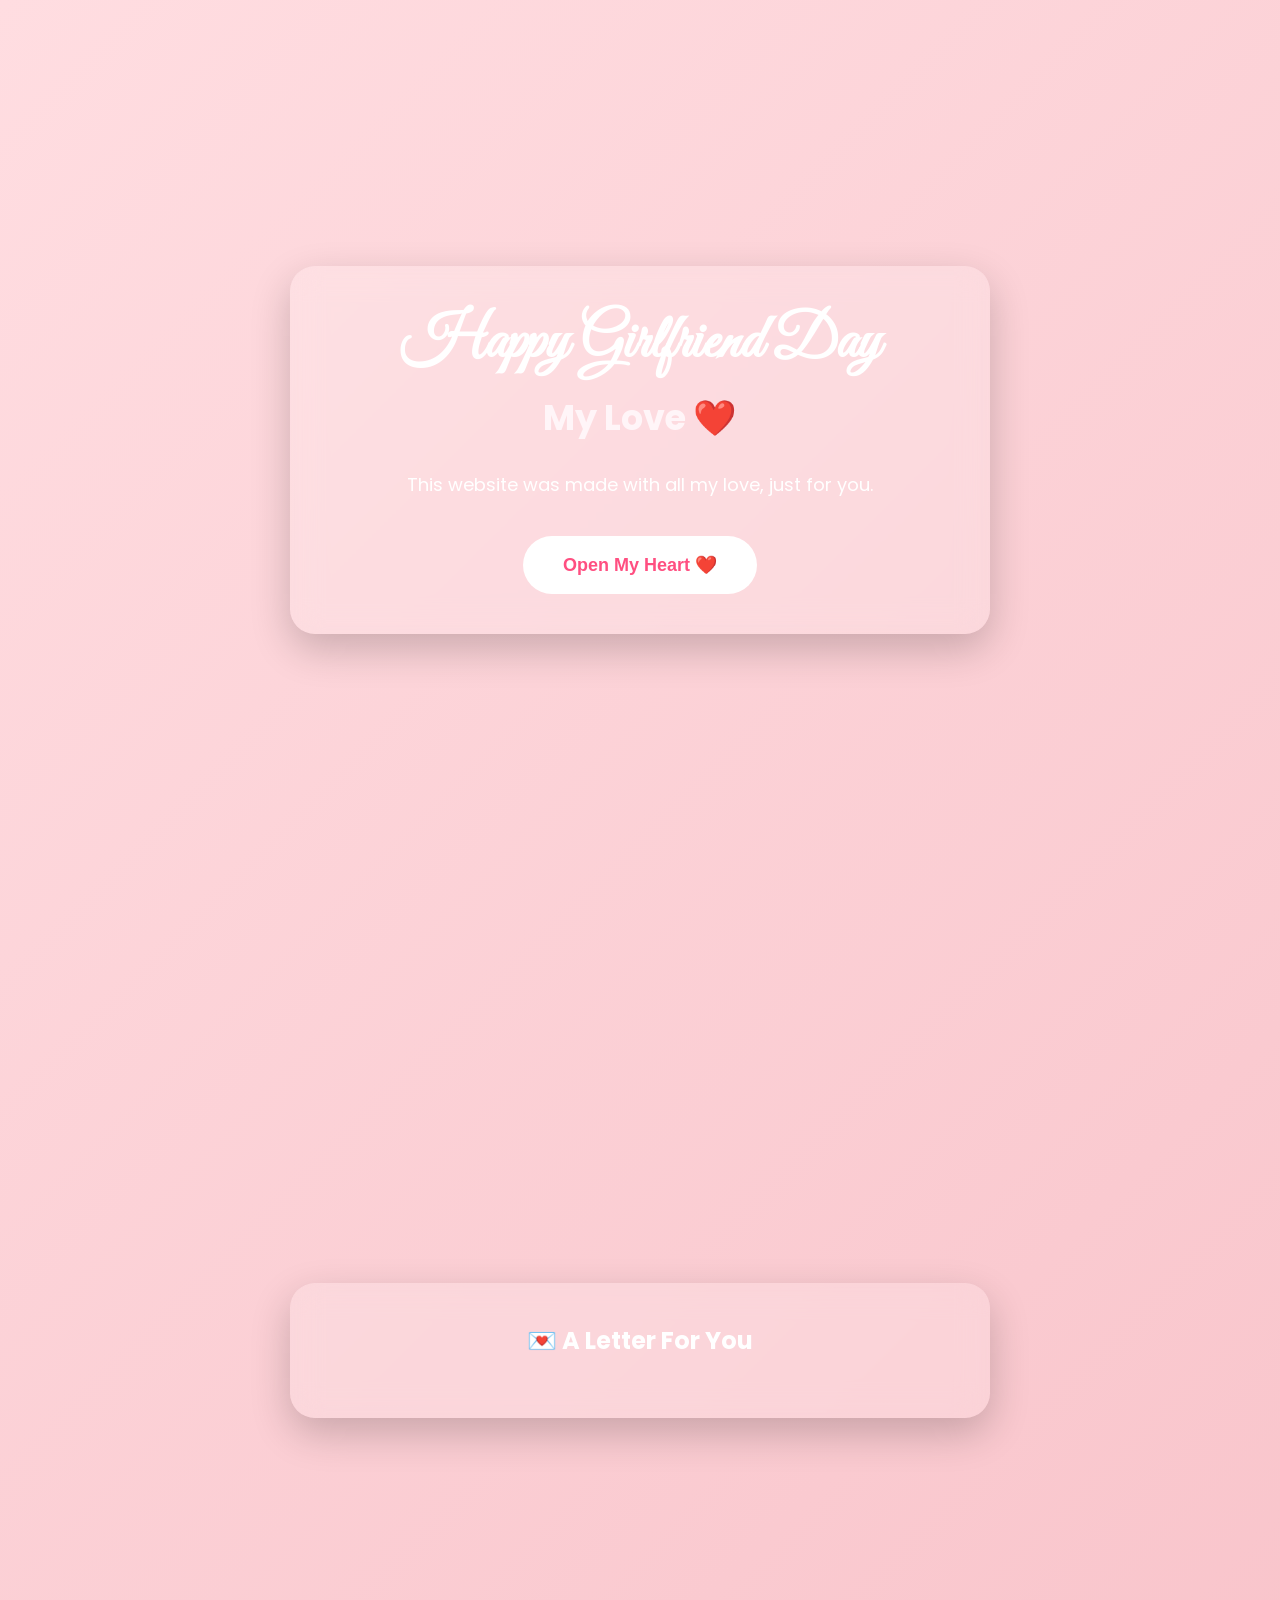
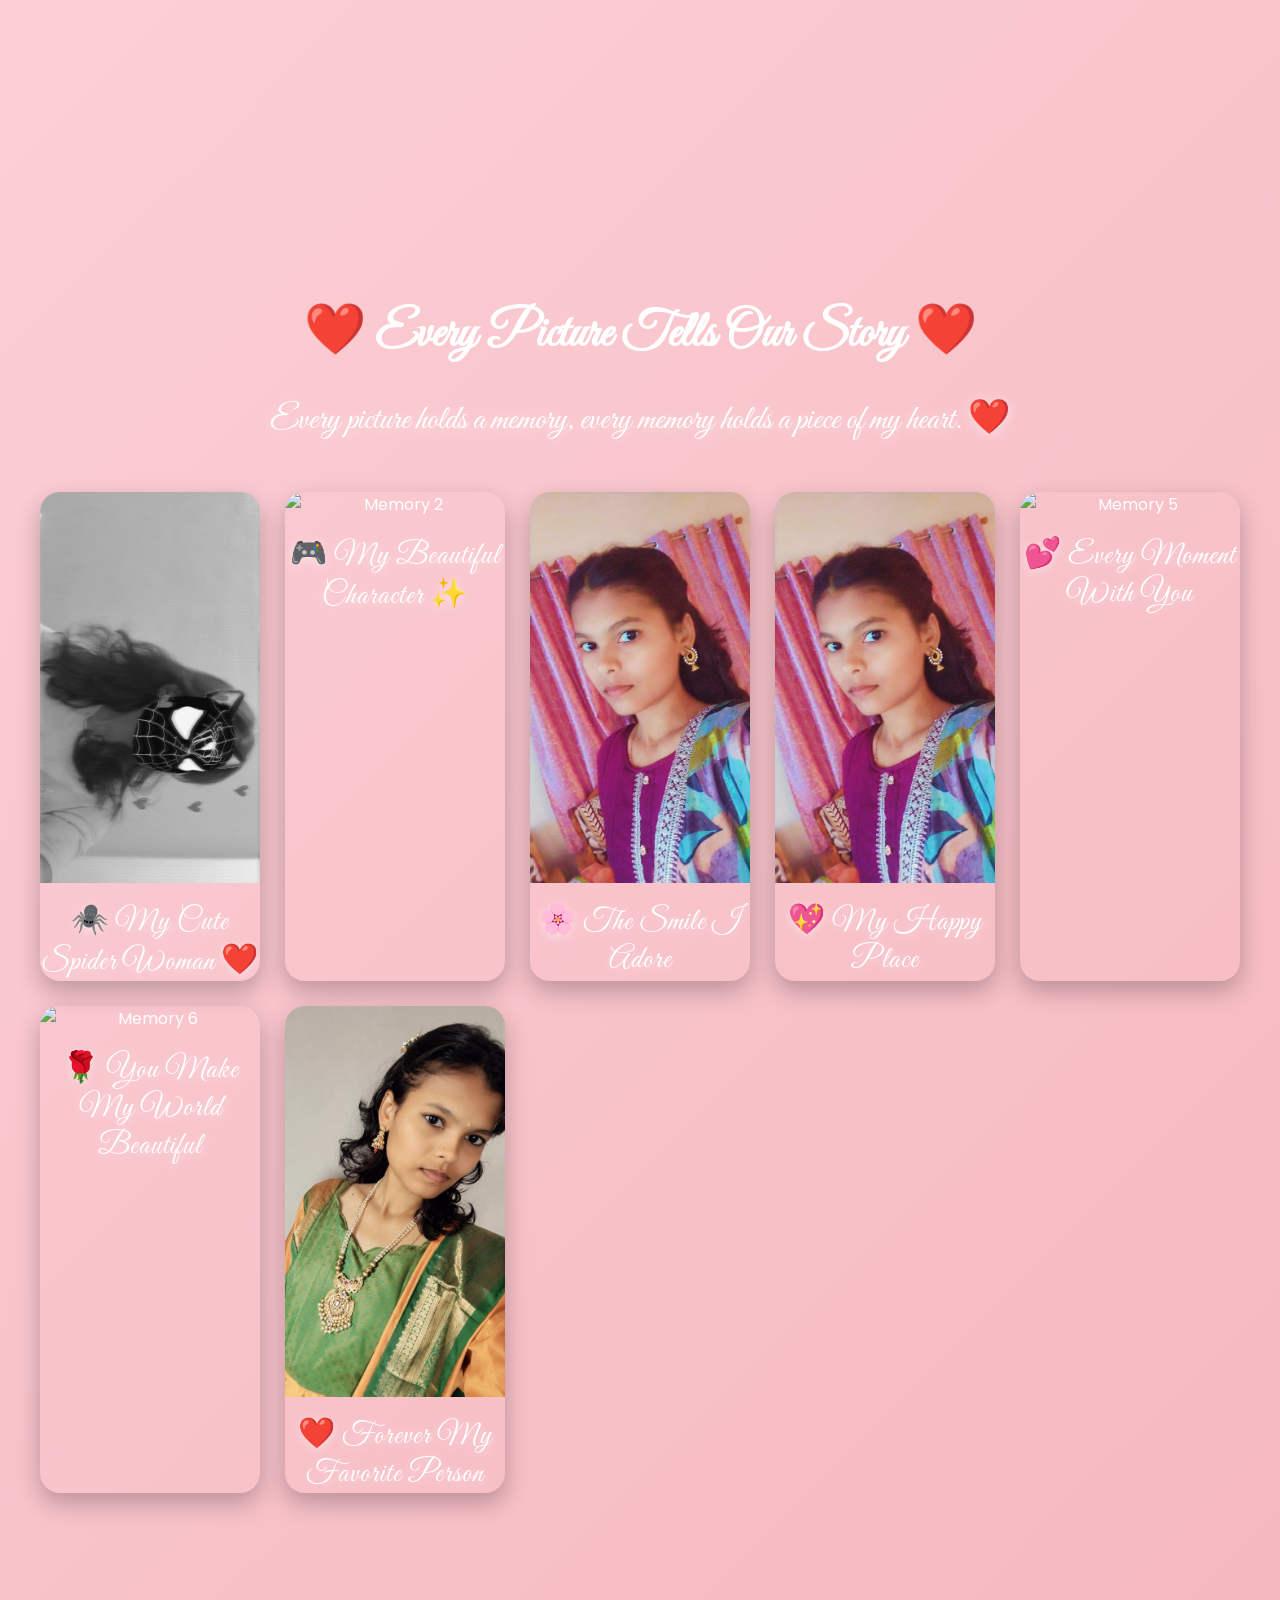
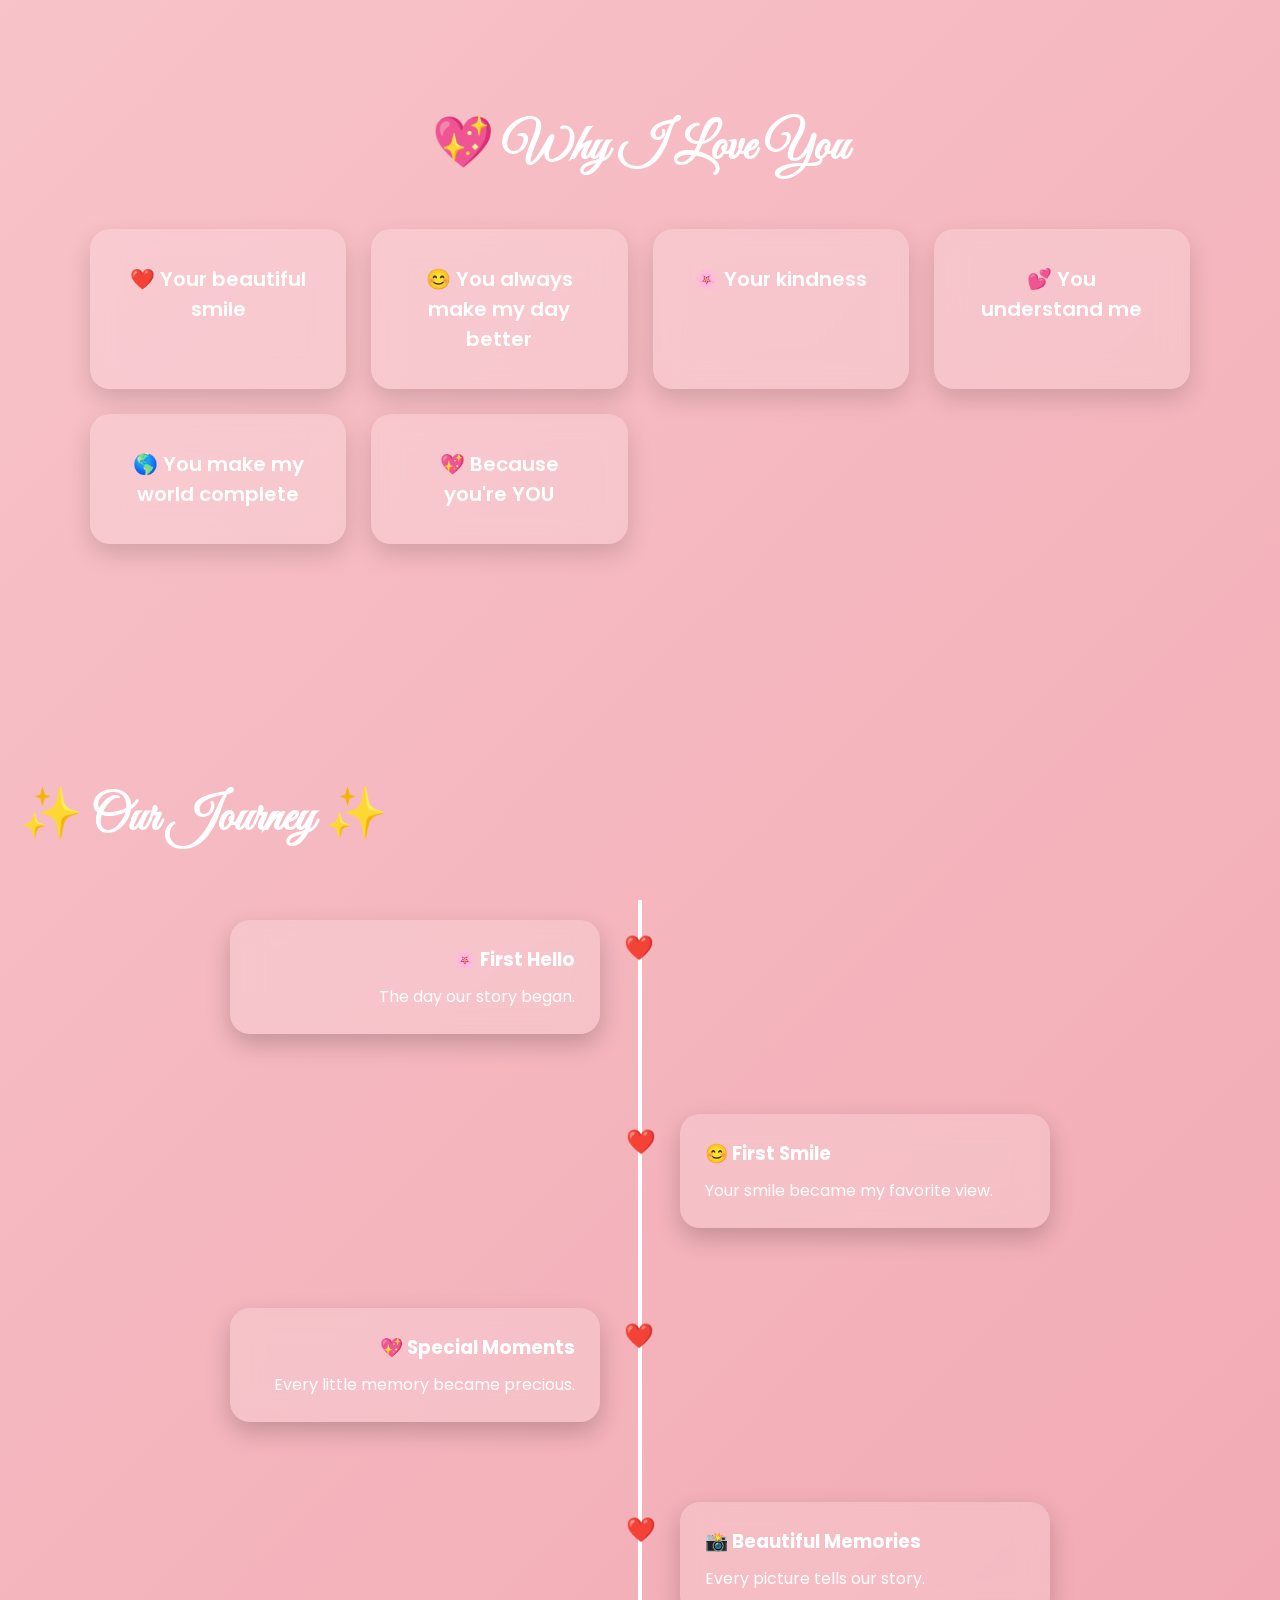
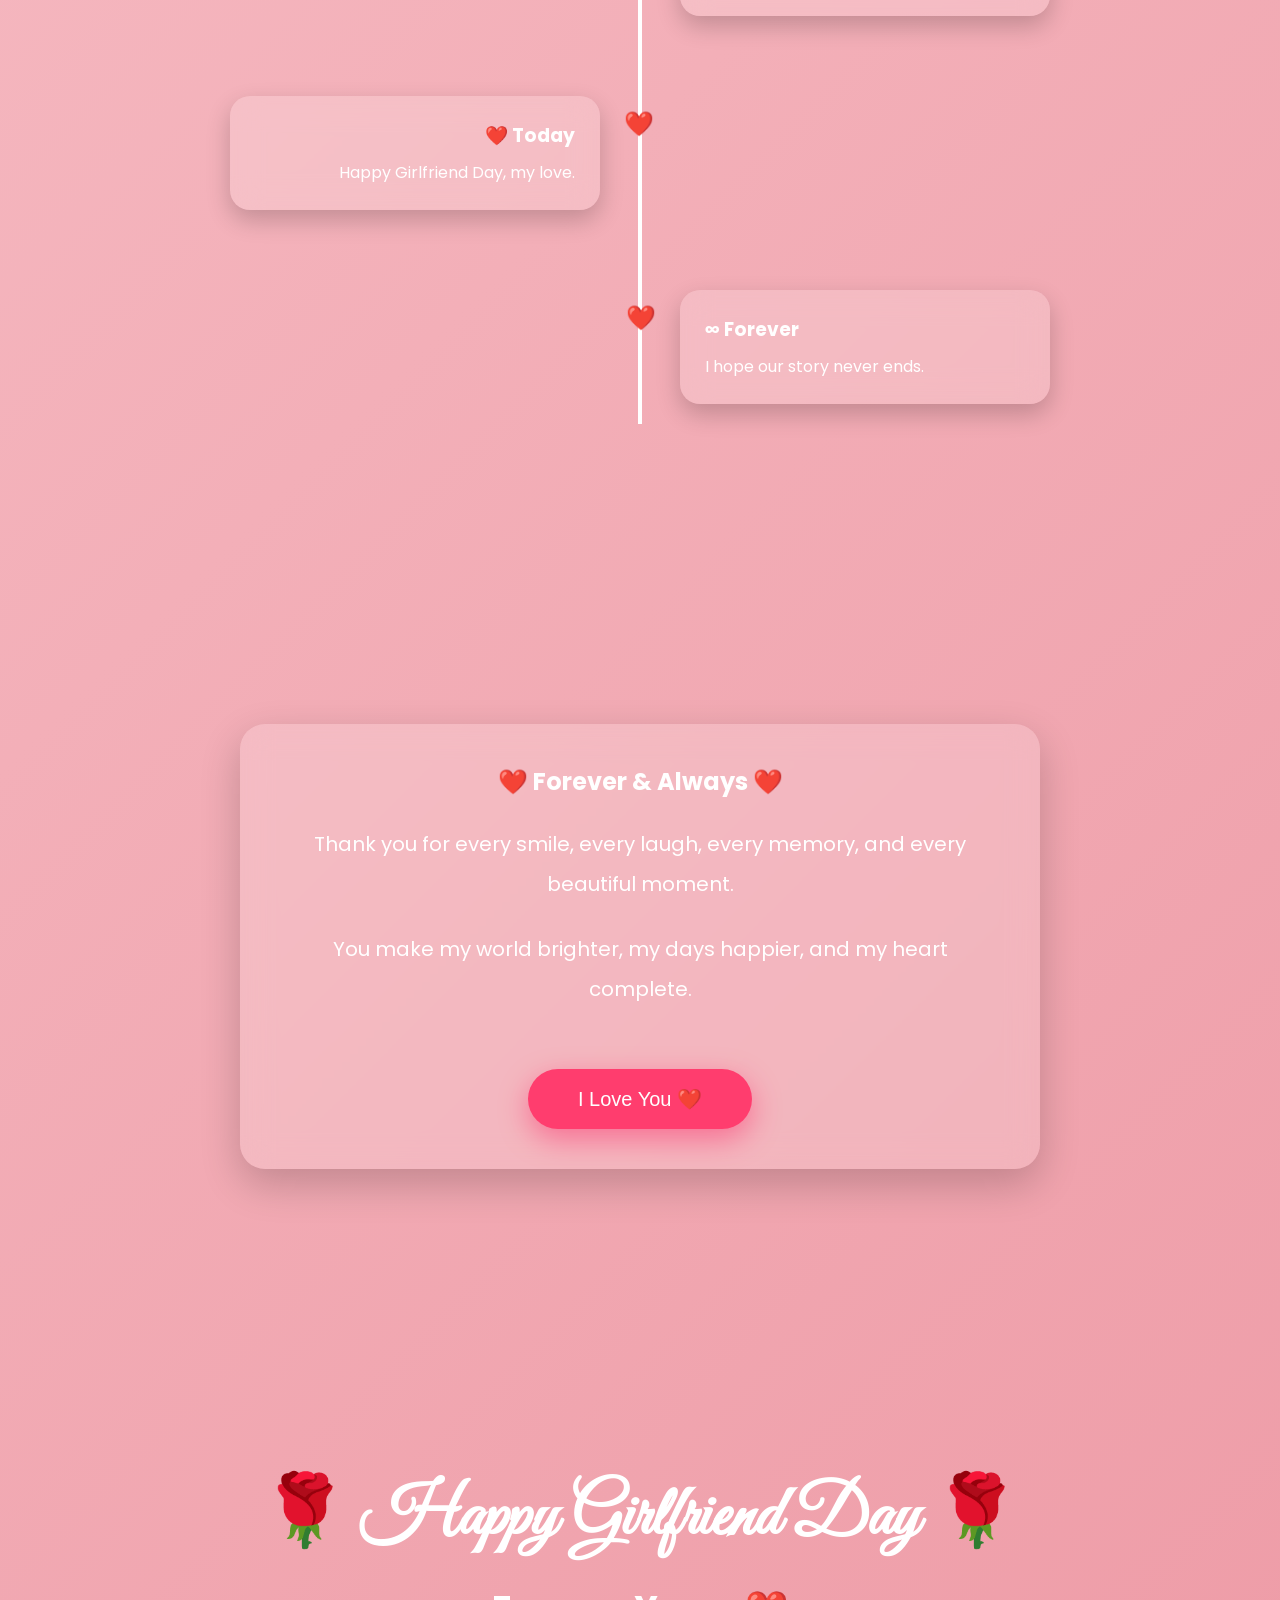
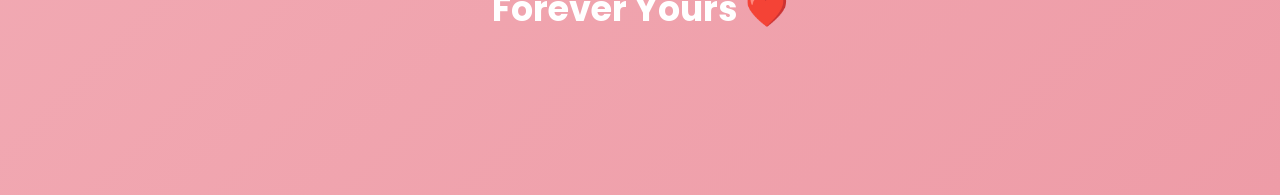
==== commit 1553ac20: "Add files via upload" ====
--- a/index.html
+++ b/index.html
@@ -84,33 +84,62 @@
 
 <section id="gallery">
 
-    <h2 class="section-title">📸 Our Beautiful Memories</h2>
+    <h2 class="section-title">❤️ Every Picture Tells Our Story ❤️</h2>
+
+    <p class="gallery-subtitle">
+        Every picture holds a memory, every memory holds a piece of my heart. ❤️
+    </p>
 
     <div class="gallery">
 
         <div class="photo">
-            <img src="photo1.jpg" alt="">
-        </div>
-
-        <div class="photo">
-            <img src="photo2.jpg" alt="">
-        </div>
-
-        <div class="photo">
-            <img src="photo3.jpg" alt="">
-        </div>
-
-        <div class="photo">
-            <img src="photo4.jpg" alt="">
-        </div>
-
-        <div class="photo">
-            <img src="photo5.jpg" alt="">
-        </div>
-
-    </div>
-
-</section>
+            <img src="photo1.jpg" alt="Memory 1">
+            <p>🕷️ My Cute Spider Woman ❤️</p>
+        </div>
+
+        <div class="photo">
+            <img src="photo2.jpg" alt="Memory 2">
+            <p>🎮 My Beautiful Character ✨</p>
+        </div>
+
+        <div class="photo">
+            <img src="photo3.jpg" alt="Memory 3">
+            <p>🌸 The Smile I Adore</p>
+        </div>
+
+        <div class="photo">
+            <img src="photo4.jpg" alt="Memory 4">
+            <p>💖 My Happy Place</p>
+        </div>
+
+        <div class="photo">
+            <img src="photo5.jpg" alt="Memory 5">
+            <p>💕 Every Moment With You</p>
+        </div>
+
+        <div class="photo">
+            <img src="photo6.jpg" alt="Memory 6">
+            <p>🌹 You Make My World Beautiful</p>
+        </div>
+
+        <div class="photo">
+            <img src="photo7.jpg" alt="Memory 7">
+            <p>❤️ Forever My Favorite Person</p>
+        </div>
+
+    </div>
+
+</section>
+
+<!-- IMAGE POPUP -->
+
+<div id="popup">
+
+    <span id="closePopup">&times;</span>
+
+    <img id="popupImg" alt="Full Size Memory">
+
+</div>
 <!-- ========================= -->
 <!-- WHY I LOVE YOU -->
 <!-- ========================= -->
--- a/style.css
+++ b/style.css
@@ -286,6 +286,23 @@
 margin-bottom:50px;
 
 }
+.gallery-subtitle{
+
+    font-family:'Great Vibes',cursive;
+
+    font-size:34px;
+
+    color:white;
+
+    margin-top:-20px;
+
+    margin-bottom:50px;
+
+    text-align:center;
+
+    text-shadow:0 2px 12px rgba(255,255,255,.5);
+
+}
 
 .gallery{
 
@@ -334,6 +351,21 @@
 .photo img:hover{
 
 transform:scale(1.1);
+
+}
+.photo p{
+
+    margin-top:18px;
+
+    font-family:'Great Vibes',cursive;
+
+    font-size:30px;
+
+    color:white;
+
+    letter-spacing:1px;
+
+    text-shadow:0 2px 10px rgba(255,255,255,.5);
 
 }
 
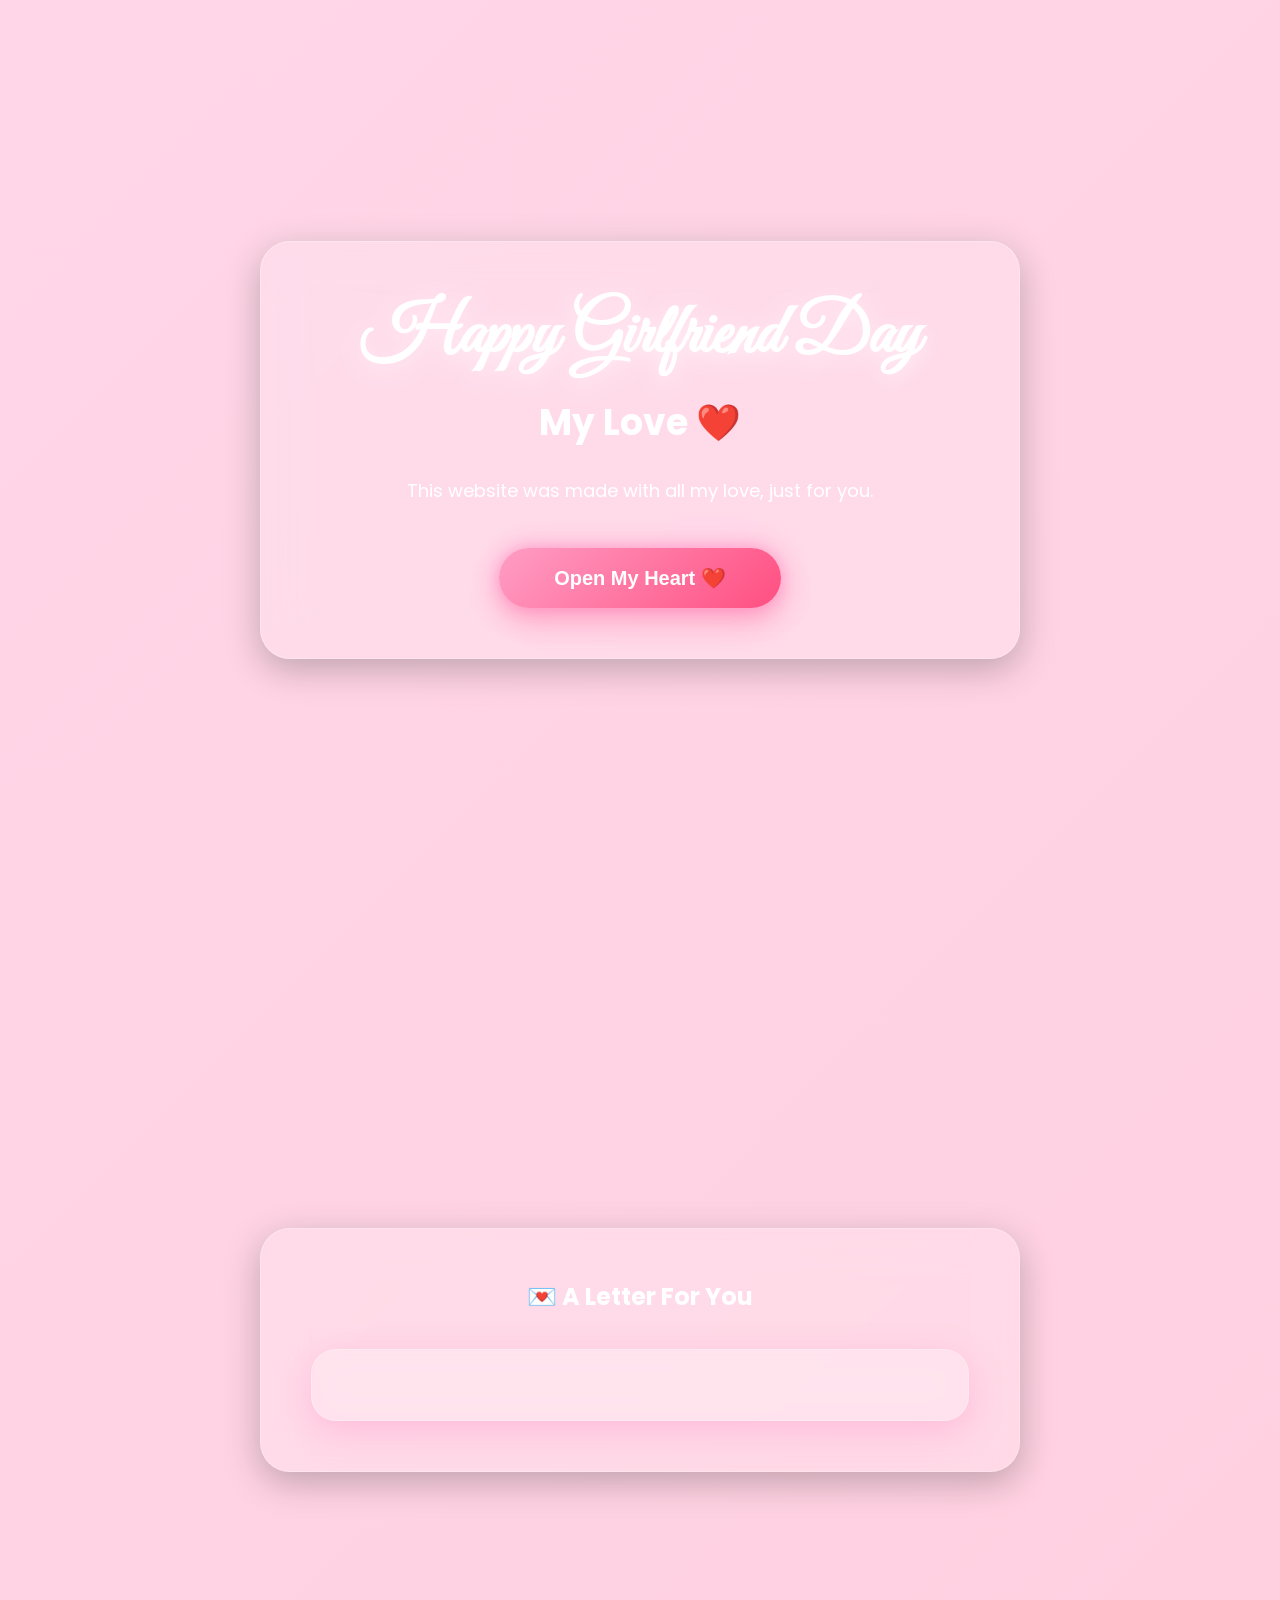
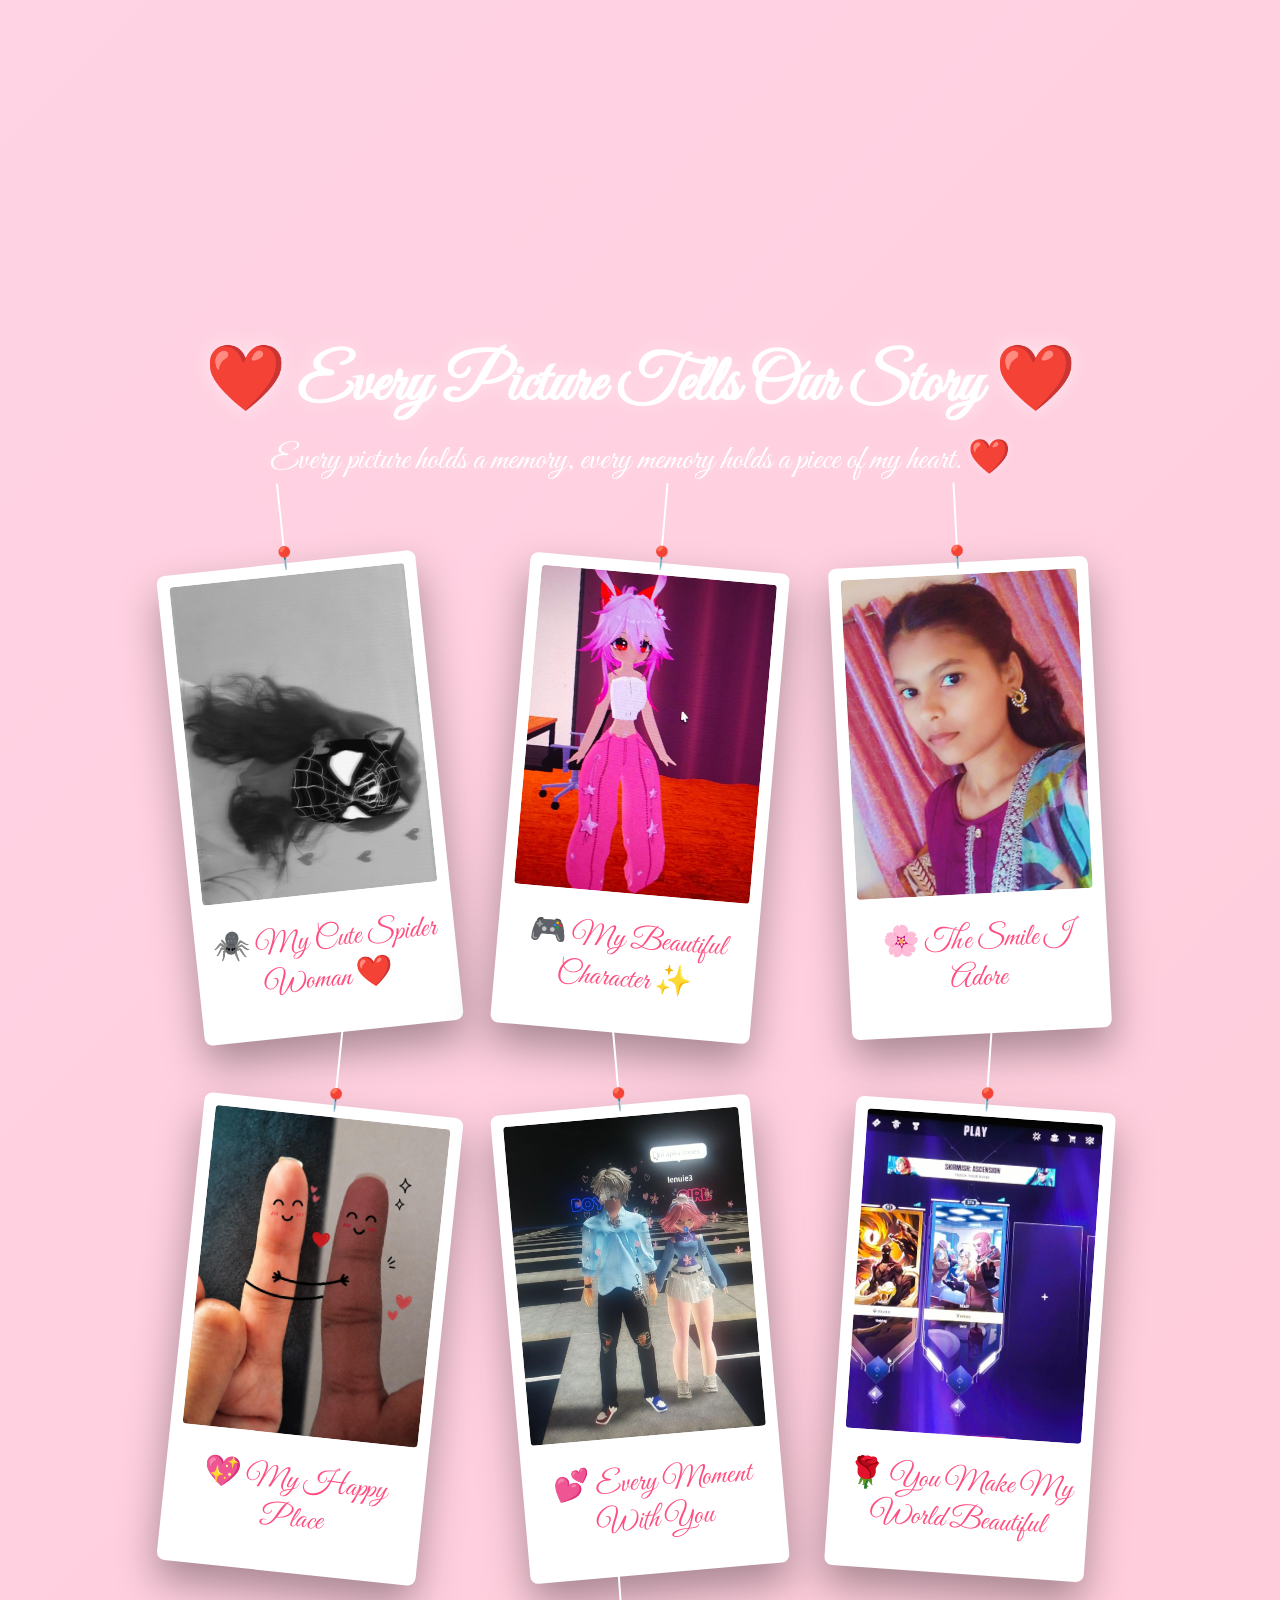
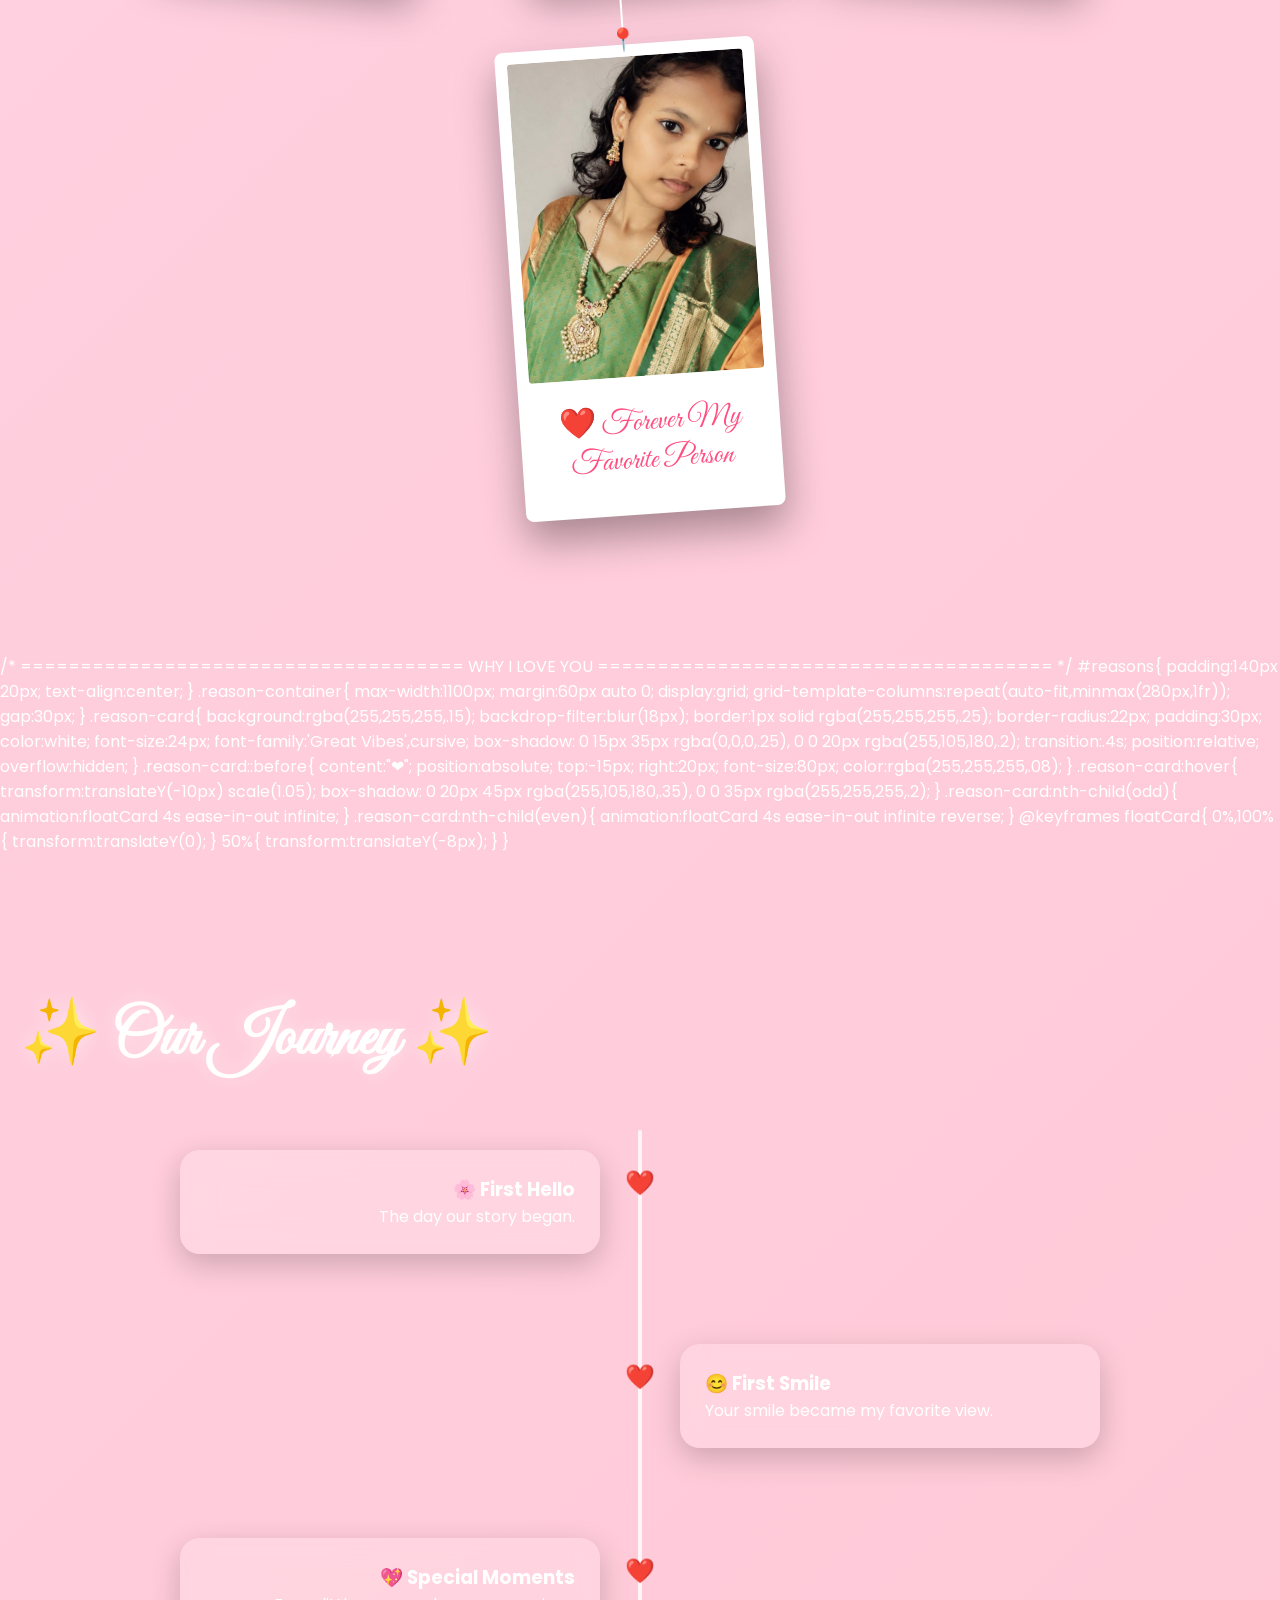
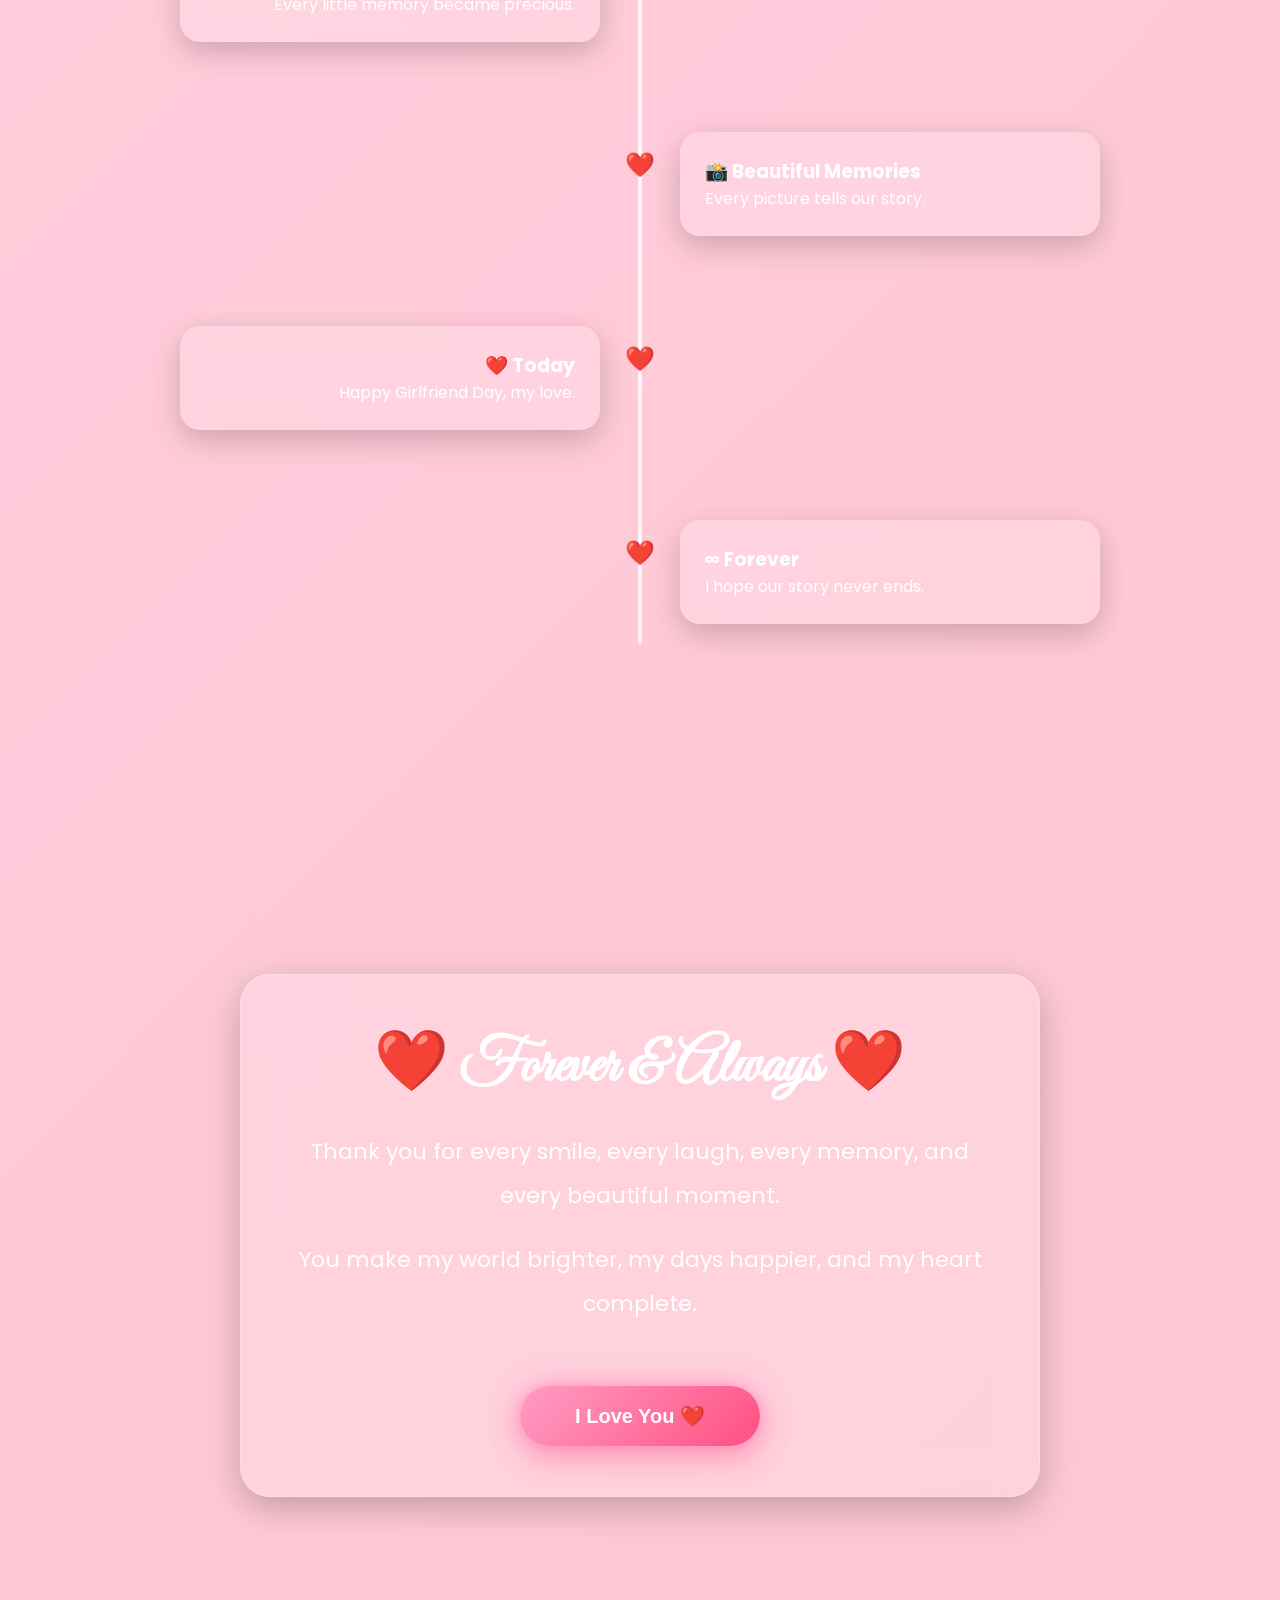
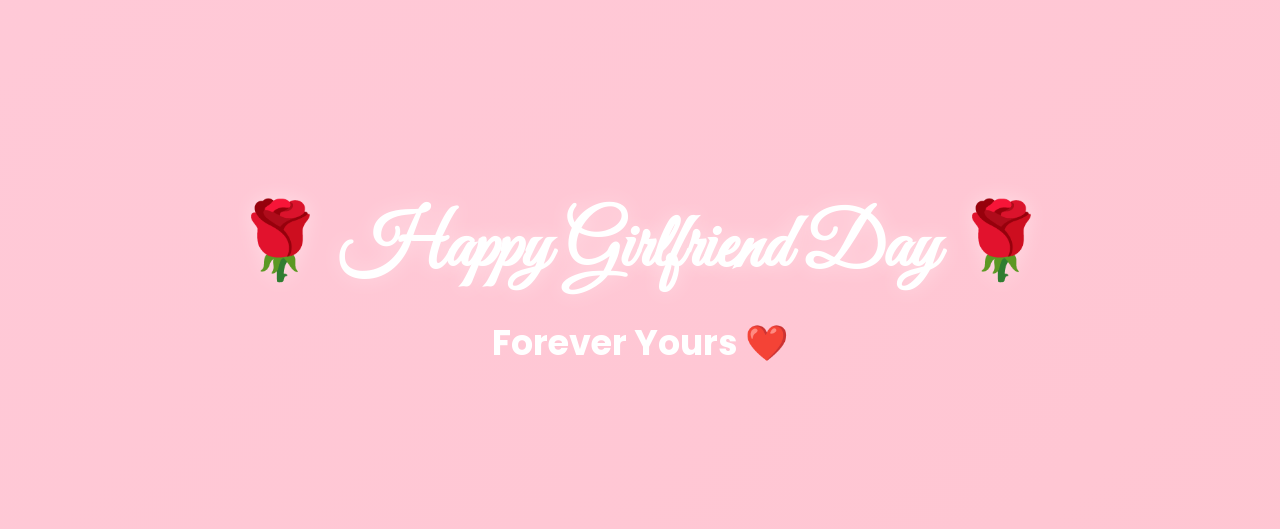
==== commit 1640b766: "Update index.html" ====
--- a/index.html
+++ b/index.html
@@ -140,43 +140,75 @@
     <img id="popupImg" alt="Full Size Memory">
 
 </div>
-<!-- ========================= -->
-<!-- WHY I LOVE YOU -->
-<!-- ========================= -->
-
-<section id="reasons">
-
-    <h2 class="section-title">💖 Why I Love You</h2>
-
-    <div class="reason-container">
-
-        <div class="reason-card">
-            ❤️ Your beautiful smile
-        </div>
-
-        <div class="reason-card">
-            😊 You always make my day better
-        </div>
-
-        <div class="reason-card">
-            🌸 Your kindness
-        </div>
-
-        <div class="reason-card">
-            💕 You understand me
-        </div>
-
-        <div class="reason-card">
-            🌎 You make my world complete
-        </div>
-
-        <div class="reason-card">
-            💖 Because you're YOU
-        </div>
-
-    </div>
-
-</section>
+/* =====================================
+           WHY I LOVE YOU
+====================================== */
+
+#reasons{
+    padding:140px 20px;
+    text-align:center;
+}
+
+.reason-container{
+    max-width:1100px;
+    margin:60px auto 0;
+    display:grid;
+    grid-template-columns:repeat(auto-fit,minmax(280px,1fr));
+    gap:30px;
+}
+
+.reason-card{
+    background:rgba(255,255,255,.15);
+    backdrop-filter:blur(18px);
+    border:1px solid rgba(255,255,255,.25);
+    border-radius:22px;
+
+    padding:30px;
+    color:white;
+    font-size:24px;
+    font-family:'Great Vibes',cursive;
+
+    box-shadow:
+        0 15px 35px rgba(0,0,0,.25),
+        0 0 20px rgba(255,105,180,.2);
+
+    transition:.4s;
+    position:relative;
+    overflow:hidden;
+}
+
+.reason-card::before{
+    content:"❤";
+    position:absolute;
+    top:-15px;
+    right:20px;
+    font-size:80px;
+    color:rgba(255,255,255,.08);
+}
+
+.reason-card:hover{
+    transform:translateY(-10px) scale(1.05);
+    box-shadow:
+        0 20px 45px rgba(255,105,180,.35),
+        0 0 35px rgba(255,255,255,.2);
+}
+
+.reason-card:nth-child(odd){
+    animation:floatCard 4s ease-in-out infinite;
+}
+
+.reason-card:nth-child(even){
+    animation:floatCard 4s ease-in-out infinite reverse;
+}
+
+@keyframes floatCard{
+    0%,100%{
+        transform:translateY(0);
+    }
+    50%{
+        transform:translateY(-8px);
+    }
+}
 <!-- ========================= -->
 <!-- OUR JOURNEY -->
 <!-- ========================= -->
@@ -303,4 +335,4 @@
 
 </body>
 
-</html>+</html>
--- a/style.css
+++ b/style.css
@@ -1,6 +1,12 @@
-/* =========================
+/* ===========================
+   GOOGLE FONT
+=========================== */
+
+@import url('https://fonts.googleapis.com/css2?family=Great+Vibes&family=Poppins:wght@300;400;500;600;700&display=swap');
+
+/* ===========================
    RESET
-========================= */
+=========================== */
 
 *{
     margin:0;
@@ -16,7 +22,16 @@
 
     font-family:'Poppins',sans-serif;
 
-    background:linear-gradient(135deg,#ffdde1,#ee9ca7);
+    background:linear-gradient(
+    135deg,
+    #ffd6e8,
+    #ffc0cb,
+    #ffb6c1,
+    #ffe4ec);
+
+    background-size:400% 400%;
+
+    animation:bgMove 15s ease infinite;
 
     color:white;
 
@@ -24,9 +39,19 @@
 
 }
 
-/* =========================
+/* Animated Background */
+
+@keyframes bgMove{
+
+0%{background-position:0% 50%;}
+50%{background-position:100% 50%;}
+100%{background-position:0% 50%;}
+
+}
+
+/* ===========================
    FLOATING HEARTS
-========================= */
+=========================== */
 
 #hearts{
 
@@ -36,722 +61,844 @@
 
     pointer-events:none;
 
-    z-index:1;
-
-}
-
-/* =========================
+    z-index:2;
+
+}
+
+/* ===========================
    LOADER
-========================= */
+=========================== */
 
 #loader{
 
     position:fixed;
 
+    inset:0;
+
+    background:linear-gradient(135deg,#ff8fb8,#ff4f81);
+
+    display:flex;
+
+    justify-content:center;
+
+    align-items:center;
+
+    z-index:99999;
+
+    transition:1s;
+
+}
+
+.loader-content{
+
+    text-align:center;
+
+}
+
+.loader-content h1{
+
+    font-size:90px;
+
+    animation:heartbeat 1s infinite;
+
+}
+
+.loader-content h2{
+
+    margin-top:20px;
+
+    font-family:'Great Vibes',cursive;
+
+    font-size:42px;
+
+}
+
+@keyframes heartbeat{
+
+0%{transform:scale(1);}
+50%{transform:scale(1.25);}
+100%{transform:scale(1);}
+
+}
+
+/* ===========================
+   HERO
+=========================== */
+
+#hero{
+
+    height:100vh;
+
+    display:flex;
+
+    justify-content:center;
+
+    align-items:center;
+
+    padding:20px;
+
+}
+
+.glass{
+
+    width:90%;
+
+    max-width:760px;
+
+    padding:50px;
+
+    text-align:center;
+
+    background:rgba(255,255,255,.18);
+
+    backdrop-filter:blur(20px);
+
+    border:1px solid rgba(255,255,255,.25);
+
+    border-radius:30px;
+
+    box-shadow:
+    0 10px 35px rgba(0,0,0,.25),
+    0 0 25px rgba(255,255,255,.15);
+
+}
+
+.title{
+
+    font-family:'Great Vibes',cursive;
+
+    font-size:70px;
+
+    text-shadow:0 5px 20px rgba(255,255,255,.5);
+
+}
+
+.name{
+
+    margin-top:15px;
+
+    font-size:36px;
+
+    color:#fff;
+
+}
+
+.subtitle{
+
+    margin-top:25px;
+
+    font-size:18px;
+
+    line-height:1.8;
+
+}
+
+/* ===========================
+   LOVE BUTTONS
+=========================== */
+
+#startBtn,
+#loveBtn{
+
+    margin-top:40px;
+
+    padding:18px 55px;
+
+    border:none;
+
+    border-radius:50px;
+
+    background:linear-gradient(
+    135deg,
+    #ff9dc4,
+    #ff4f81);
+
+    color:white;
+
+    font-size:20px;
+
+    font-weight:600;
+
+    cursor:pointer;
+
+    transition:.4s;
+
+    box-shadow:
+
+    0 0 15px rgba(255,105,180,.4),
+    0 0 35px rgba(255,105,180,.3),
+    0 15px 30px rgba(255,79,129,.3);
+
+    animation:glow 2s infinite;
+
+}
+
+#startBtn:hover,
+#loveBtn:hover{
+
+    transform:translateY(-5px) scale(1.06);
+
+    box-shadow:
+
+    0 0 25px rgba(255,105,180,.8),
+    0 0 50px rgba(255,105,180,.6);
+
+}
+
+@keyframes glow{
+
+0%,100%{
+
+box-shadow:
+0 0 15px rgba(255,105,180,.4),
+0 0 35px rgba(255,105,180,.3);
+
+}
+
+50%{
+
+box-shadow:
+0 0 30px rgba(255,105,180,.8),
+0 0 60px rgba(255,105,180,.6);
+
+}
+
+}
+
+/* ===========================
+   LETTER
+=========================== */
+
+#letter{
+
+    min-height:100vh;
+
+    display:flex;
+
+    justify-content:center;
+
+    align-items:center;
+
+    padding:80px 20px;
+
+}
+
+.hidden{
+
+    display:none;
+
+}
+
+#typingText{
+    margin-top:35px;
+    padding:35px;
+    font-size:24px;
+    line-height:2.2;
+    color:#fff;
+
+    font-family:'Great Vibes', cursive;
+
+    background:rgba(255,255,255,.12);
+    backdrop-filter:blur(18px);
+
+    border:1px solid rgba(255,255,255,.25);
+    border-radius:25px;
+
+    box-shadow:
+        0 10px 35px rgba(255,105,180,.25),
+        inset 0 0 20px rgba(255,255,255,.08);
+
+    text-shadow:0 2px 10px rgba(255,255,255,.3);
+
+    letter-spacing:1px;
+    animation:fadeLetter 1.5s ease;
+}
+
+@keyframes fadeLetter{
+    from{
+        opacity:0;
+        transform:translateY(30px);
+    }
+    to{
+        opacity:1;
+        transform:translateY(0);
+    }
+}
+/* =====================================
+          PREMIUM POLAROID GALLERY
+====================================== */
+
+#gallery{
+
+    padding:140px 20px;
+
+    text-align:center;
+
+}
+
+.section-title{
+
+    font-family:'Great Vibes',cursive;
+
+    font-size:65px;
+
+    color:white;
+
+    margin-bottom:10px;
+
+    text-shadow:0 0 20px rgba(255,255,255,.5);
+
+}
+
+.gallery-subtitle{
+
+    font-family:'Great Vibes',cursive;
+
+    font-size:34px;
+
+    color:white;
+
+    margin-bottom:80px;
+
+    text-shadow:0 0 10px rgba(255,255,255,.4);
+
+}
+
+/* Gallery Layout */
+
+.gallery{
+
+    display:flex;
+
+    flex-wrap:wrap;
+
+    justify-content:center;
+
+    gap:70px;
+
+    max-width:1400px;
+
+    margin:auto;
+
+}
+
+/* ==========================
+        POLAROID
+========================== */
+
+.photo{
+
+    position:relative;
+
+    width:260px;
+
+    background:#ffffff;
+
+    padding:12px 12px 35px;
+
+    border-radius:8px;
+
+    box-shadow:
+
+        0 20px 40px rgba(0,0,0,.35);
+
+    cursor:pointer;
+
+    transition:.45s;
+
+    animation:floatPhoto 5s ease-in-out infinite;
+
+}
+
+/* Hanging Rope */
+
+.photo::before{
+
+    content:"";
+
+    position:absolute;
+
+    width:2px;
+
+    height:80px;
+
+    background:white;
+
+    top:-80px;
+
+    left:50%;
+
+    transform:translateX(-50%);
+
+}
+
+/* Pin */
+
+.photo::after{
+
+    content:"📍";
+
+    position:absolute;
+
+    top:-22px;
+
+    left:50%;
+
+    transform:translateX(-50%);
+
+    font-size:22px;
+
+}
+
+/* Different Rotations */
+
+.photo:nth-child(1){
+
+    transform:rotate(-6deg);
+
+}
+
+.photo:nth-child(2){
+
+    transform:rotate(5deg);
+
+}
+
+.photo:nth-child(3){
+
+    transform:rotate(-3deg);
+
+}
+
+.photo:nth-child(4){
+
+    transform:rotate(6deg);
+
+}
+
+.photo:nth-child(5){
+
+    transform:rotate(-5deg);
+
+}
+
+.photo:nth-child(6){
+
+    transform:rotate(4deg);
+
+}
+
+.photo:nth-child(7){
+
+    transform:rotate(-4deg);
+
+}
+
+/* Hover */
+
+.photo:hover{
+
+    transform:rotate(0deg) scale(1.08);
+
+    box-shadow:
+
+        0 30px 60px rgba(0,0,0,.45);
+
+    z-index:100;
+
+}
+
+/* Image */
+
+.photo img{
+
     width:100%;
 
-    height:100vh;
-
-    background:#ff6b9d;
-
-    display:flex;
+    height:320px;
+
+    object-fit:cover;
+
+    border-radius:4px;
+
+    transition:.5s;
+
+}
+
+.photo:hover img{
+
+    transform:scale(1.03);
+
+}
+
+/* Caption */
+
+.photo p{
+
+    margin-top:18px;
+
+    text-align:center;
+
+    color:#ff4f81;
+
+    font-size:30px;
+
+    font-family:'Great Vibes',cursive;
+
+}
+
+/* Floating */
+
+@keyframes floatPhoto{
+
+    0%,100%{
+
+        transform:translateY(0px);
+
+    }
+
+    50%{
+
+        transform:translateY(-10px);
+
+    }
+
+}
+
+/* ==========================
+        POPUP
+========================== */
+
+#popup{
+
+    position:fixed;
+
+    inset:0;
+
+    background:rgba(0,0,0,.9);
+
+    display:none;
 
     justify-content:center;
 
     align-items:center;
 
+    z-index:99999;
+
+}
+
+#popup img{
+
+    max-width:90%;
+
+    max-height:90%;
+
+    border-radius:18px;
+
+    box-shadow:0 0 30px rgba(255,255,255,.25);
+
+}
+
+#closePopup{
+
+    position:absolute;
+
+    top:25px;
+
+    right:35px;
+
+    color:white;
+
+    font-size:60px;
+
+    cursor:pointer;
+
+}
+/* =====================================
+            TIMELINE
+====================================== */
+
+#timeline{
+
+    padding:140px 20px;
+
+    position:relative;
+
+}
+
+.timeline{
+
+    position:relative;
+
+    max-width:1000px;
+
+    margin:auto;
+
+}
+
+.timeline::before{
+
+    content:"";
+
+    position:absolute;
+
+    left:50%;
+
+    width:4px;
+
+    height:100%;
+
+    background:rgba(255,255,255,.8);
+
+    transform:translateX(-50%);
+
+    border-radius:10px;
+
+}
+
+.timeline-item{
+
+    width:50%;
+
+    padding:20px 40px;
+
+    position:relative;
+
+    margin:50px 0;
+
+}
+
+.timeline-item.left{
+
+    left:0;
+
+    text-align:right;
+
+}
+
+.timeline-item.right{
+
+    left:50%;
+
+}
+
+.timeline-content{
+
+    background:rgba(255,255,255,.18);
+
+    backdrop-filter:blur(15px);
+
+    padding:25px;
+
+    border-radius:20px;
+
+    box-shadow:0 10px 30px rgba(0,0,0,.2);
+
+    transition:.4s;
+
+}
+
+.timeline-content:hover{
+
+    transform:scale(1.03);
+
+}
+
+.timeline-item::after{
+
+    content:"❤️";
+
+    position:absolute;
+
+    top:35px;
+
+    font-size:24px;
+
+}
+
+.timeline-item.left::after{
+
+    right:-15px;
+
+}
+
+.timeline-item.right::after{
+
+    left:-15px;
+
+}
+
+/* =====================================
+            FOREVER
+====================================== */
+
+#forever{
+
+    padding:140px 20px;
+
+    text-align:center;
+
+}
+
+.forever-box{
+
+    max-width:800px;
+
+    margin:auto;
+
+}
+
+.forever-box h2{
+
+    font-family:'Great Vibes',cursive;
+
+    font-size:60px;
+
+    margin-bottom:25px;
+
+}
+
+.forever-box p{
+
+    font-size:22px;
+
+    line-height:2;
+
+    margin:20px 0;
+
+}
+
+/* =====================================
+            ENDING
+====================================== */
+
+#ending{
+
+    padding:160px 20px;
+
+    text-align:center;
+
+}
+
+#ending h1{
+
+    font-family:'Great Vibes',cursive;
+
+    font-size:75px;
+
+    margin-bottom:20px;
+
+    text-shadow:0 0 20px rgba(255,255,255,.4);
+
+}
+
+#ending h2{
+
+    font-size:35px;
+
+}
+
+/* =====================================
+            CONFETTI
+====================================== */
+
+.confetti{
+
+    position:fixed;
+
+    width:10px;
+
+    height:10px;
+
+    top:-10px;
+
+    pointer-events:none;
+
+    animation:confettiFall 5s linear forwards;
+
     z-index:9999;
 
-    transition:1s;
-
-}
-
-.loader-content{
-
-    text-align:center;
-
-}
-
-.loader-content h1{
-
-    font-size:70px;
-
-    animation:beat 1s infinite;
-
-}
-
-.loader-content h2{
-
-    margin-top:20px;
-
-    font-size:25px;
-
-}
-
-/* =========================
-   HERO
-========================= */
-
-#hero{
-
-    height:100vh;
-
-    display:flex;
-
-    justify-content:center;
-
-    align-items:center;
-
-    padding:20px;
-
-}
-
-.glass{
-
-    width:90%;
-
-    max-width:700px;
-
-    padding:40px;
-
-    border-radius:25px;
-
-    backdrop-filter:blur(15px);
-
-    background:rgba(255,255,255,.18);
-
-    box-shadow:0 15px 40px rgba(0,0,0,.2);
-
-    text-align:center;
-
-}
-
-.title{
-
-    font-size:60px;
-
-    font-family:'Great Vibes',cursive;
-
-}
-
-.name{
-
-    margin-top:10px;
-
-    color:#fff5f8;
-
-    font-size:35px;
-
-}
-
-.subtitle{
-
-    margin-top:25px;
-
-    font-size:18px;
-
-    line-height:1.8;
-
-}
-
-/* =========================
-   BUTTON
-========================= */
-
-#startBtn{
-
-    margin-top:35px;
-
-    border:none;
-
-    background:white;
-
-    color:#ff4f81;
-
-    padding:18px 40px;
-
-    border-radius:50px;
-
-    font-size:18px;
-
-    font-weight:bold;
-
-    cursor:pointer;
-
-    transition:.4s;
-
-}
-
-#startBtn:hover{
-
-    transform:scale(1.08);
-
-    background:#ff4f81;
-
-    color:white;
-
-}
-
-/* =========================
-   LETTER
-========================= */
-
-#letter{
-
-    min-height:100vh;
-
-    display:flex;
-
-    justify-content:center;
-
-    align-items:center;
-
-    padding:80px 20px;
-
-}
-
-.hidden{
-
-    display:none;
-
-}
-
-#typingText{
-
-    margin-top:20px;
-
-    font-size:20px;
-
-    line-height:2;
-
-}
-
-/* =========================
-   ANIMATIONS
-========================= */
-
-@keyframes beat{
-
-0%{transform:scale(1);}
-50%{transform:scale(1.2);}
-100%{transform:scale(1);}
-
-}
+}
+
+@keyframes confettiFall{
+
+    to{
+
+        transform:translateY(110vh) rotate(720deg);
+
+        opacity:0;
+
+    }
+
+}
+
+/* =====================================
+          MOBILE
+====================================== */
 
 @media(max-width:768px){
 
-.title{
-
-font-size:42px;
-
-}
-
-.name{
-
-font-size:28px;
-
-}
-
-.subtitle{
-
-font-size:16px;
-
-}
-
-.glass{
-
-padding:25px;
-
-}
-
-}
-/* ===========================
-   GALLERY
-=========================== */
-
-#gallery{
-
-padding:100px 20px;
-
-text-align:center;
-
-}
-
-.section-title{
-
-font-size:50px;
-
-font-family:'Great Vibes',cursive;
-
-margin-bottom:50px;
-
-}
-.gallery-subtitle{
-
-    font-family:'Great Vibes',cursive;
-
-    font-size:34px;
-
-    color:white;
-
-    margin-top:-20px;
-
-    margin-bottom:50px;
-
-    text-align:center;
-
-    text-shadow:0 2px 12px rgba(255,255,255,.5);
-
-}
-
-.gallery{
-
-display:grid;
-
-grid-template-columns:repeat(auto-fit,minmax(220px,1fr));
-
-gap:25px;
-
-max-width:1200px;
-
-margin:auto;
-
-}
-
-.photo{
-
-overflow:hidden;
-
-border-radius:20px;
-
-cursor:pointer;
-
-box-shadow:0 10px 25px rgba(0,0,0,.25);
-
-transition:.4s;
-
-}
-
-.photo:hover{
-
-transform:translateY(-10px);
-
-}
-
-.photo img{
-
-width:100%;
-
-display:block;
-
-transition:.5s;
-
-}
-
-.photo img:hover{
-
-transform:scale(1.1);
-
-}
-.photo p{
-
-    margin-top:18px;
-
-    font-family:'Great Vibes',cursive;
-
-    font-size:30px;
-
-    color:white;
-
-    letter-spacing:1px;
-
-    text-shadow:0 2px 10px rgba(255,255,255,.5);
-
-}
-
-/* Popup */
-
-#popup{
-
-position:fixed;
-
-left:0;
-
-top:0;
-
-width:100%;
-
-height:100%;
-
-background:rgba(0,0,0,.9);
-
-display:none;
-
-justify-content:center;
-
-align-items:center;
-
-z-index:99999;
-
-}
-
-#popup img{
-
-max-width:90%;
-
-max-height:90%;
-
-border-radius:15px;
-
-}
-
-#closePopup{
-
-position:absolute;
-
-top:25px;
-
-right:40px;
-
-font-size:45px;
-
-color:white;
-
-cursor:pointer;
-
-}
-/* ===========================
-   REASONS
-=========================== */
-
-#reasons{
-
-padding:120px 20px;
-
-text-align:center;
-
-}
-
-.reason-container{
-
-display:grid;
-
-grid-template-columns:repeat(auto-fit,minmax(250px,1fr));
-
-gap:25px;
-
-max-width:1100px;
-
-margin:auto;
-
-}
-
-.reason-card{
-
-background:rgba(255,255,255,.18);
-
-backdrop-filter:blur(15px);
-
-padding:35px;
-
-border-radius:20px;
-
-font-size:20px;
-
-font-weight:600;
-
-transition:.4s;
-
-cursor:pointer;
-
-box-shadow:0 10px 25px rgba(0,0,0,.15);
-
-}
-
-.reason-card:hover{
-
-transform:translateY(-12px) scale(1.05);
-
-background:rgba(255,255,255,.28);
-
-box-shadow:0 20px 35px rgba(0,0,0,.25);
-
-}
-/* ===========================
-   TIMELINE
-=========================== */
-
-#timeline{
-
-padding:120px 20px;
-
-position:relative;
-
-}
-
-.timeline{
-
-position:relative;
-
-max-width:900px;
-
-margin:auto;
-
-}
-
-.timeline::before{
-
-content:"";
-
-position:absolute;
-
-left:50%;
-
-top:0;
-
-width:4px;
-
-height:100%;
-
-background:white;
-
-transform:translateX(-50%);
-
-}
-
-.timeline-item{
-
-position:relative;
-
-width:50%;
-
-padding:20px 40px;
-
-margin:40px 0;
-
-opacity:0;
-
-transform:translateY(60px);
-
-transition:1s;
-
-}
-
-.timeline-item.show{
-
-opacity:1;
-
-transform:translateY(0);
-
-}
-
-.timeline-item.left{
-
-left:0;
-
-text-align:right;
-
-}
-
-.timeline-item.right{
-
-left:50%;
-
-}
-
-.timeline-content{
-
-background:rgba(255,255,255,.18);
-
-padding:25px;
-
-border-radius:20px;
-
-backdrop-filter:blur(15px);
-
-box-shadow:0 10px 25px rgba(0,0,0,.2);
-
-}
-
-.timeline-content h3{
-
-margin-bottom:10px;
-
-}
-
-.timeline-item::after{
-
-content:"❤️";
-
-position:absolute;
-
-top:30px;
-
-font-size:24px;
-
-}
-
-.timeline-item.left::after{
-
-right:-14px;
-
-}
-
-.timeline-item.right::after{
-
-left:-14px;
-
-}
-
-@media(max-width:768px){
-
-.timeline::before{
-
-left:25px;
-
-}
-
-.timeline-item{
-
-width:100%;
-
-padding-left:70px;
-
-padding-right:20px;
-
-left:0!important;
-
-text-align:left;
-
-}
-
-.timeline-item::after{
-
-left:10px!important;
-
-right:auto;
-
-}
-
-}
-/* ===========================
-   FOREVER
-=========================== */
-
-#forever{
-
-padding:140px 20px;
-
-text-align:center;
-
-}
-
-.forever-box{
-
-max-width:800px;
-
-margin:auto;
-
-}
-
-.forever-box p{
-
-margin:25px 0;
-
-font-size:20px;
-
-line-height:2;
-
-}
-
-#loveBtn{
-
-margin-top:35px;
-
-padding:18px 50px;
-
-border:none;
-
-border-radius:50px;
-
-background:#ff3d6e;
-
-color:white;
-
-font-size:20px;
-
-cursor:pointer;
-
-transition:.4s;
-
-box-shadow:0 10px 30px rgba(255,0,80,.4);
-
-}
-
-#loveBtn:hover{
-
-transform:scale(1.1);
-
-}
-
-/* ===========================
-   ENDING
-=========================== */
-
-#ending{
-
-padding:160px 20px;
-
-text-align:center;
-
-}
-
-#ending h1{
-
-font-size:70px;
-
-font-family:'Great Vibes',cursive;
-
-margin-bottom:20px;
-
-}
-
-#ending h2{
-
-font-size:35px;
-
-}
-
-/* ===========================
-   CONFETTI
-=========================== */
-
-.confetti{
-
-position:fixed;
-
-width:10px;
-
-height:10px;
-
-top:-10px;
-
-animation:confettiFall 5s linear forwards;
-
-pointer-events:none;
-
-z-index:999;
-
-}
-
-@keyframes confettiFall{
-
-to{
-
-transform:translateY(110vh) rotate(720deg);
-
-opacity:0;
-
-}
-
-}+    .title{
+
+        font-size:45px;
+
+    }
+
+    .name{
+
+        font-size:28px;
+
+    }
+
+    .section-title{
+
+        font-size:42px;
+
+    }
+
+    .gallery{
+
+        gap:35px;
+
+    }
+
+    .photo{
+
+        width:220px;
+
+    }
+
+    .timeline::before{
+
+        left:25px;
+
+    }
+
+    .timeline-item{
+
+        width:100%;
+
+        left:0!important;
+
+        text-align:left;
+
+        padding-left:70px;
+
+        padding-right:20px;
+
+    }
+
+    .timeline-item::after{
+
+        left:12px!important;
+
+        right:auto;
+
+    }
+
+    #ending h1{
+
+        font-size:52px;
+
+    }
+
+}
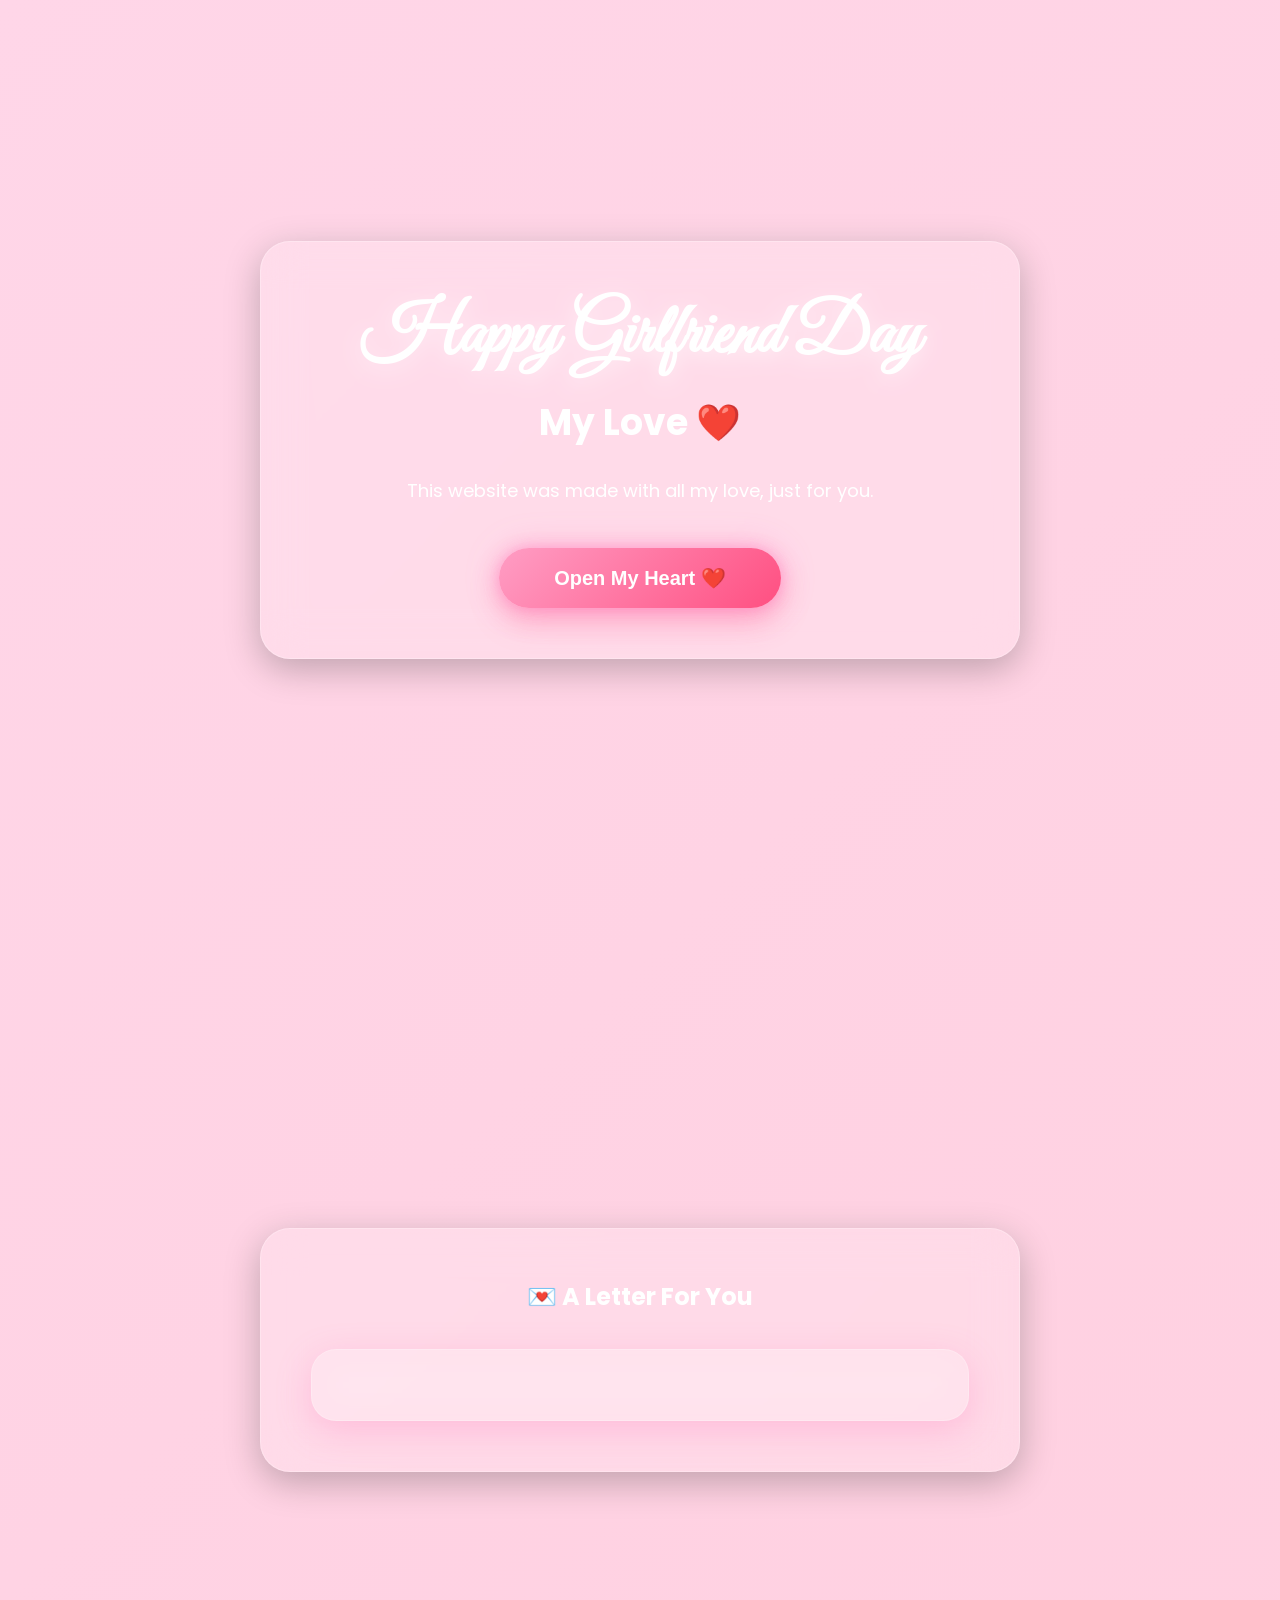
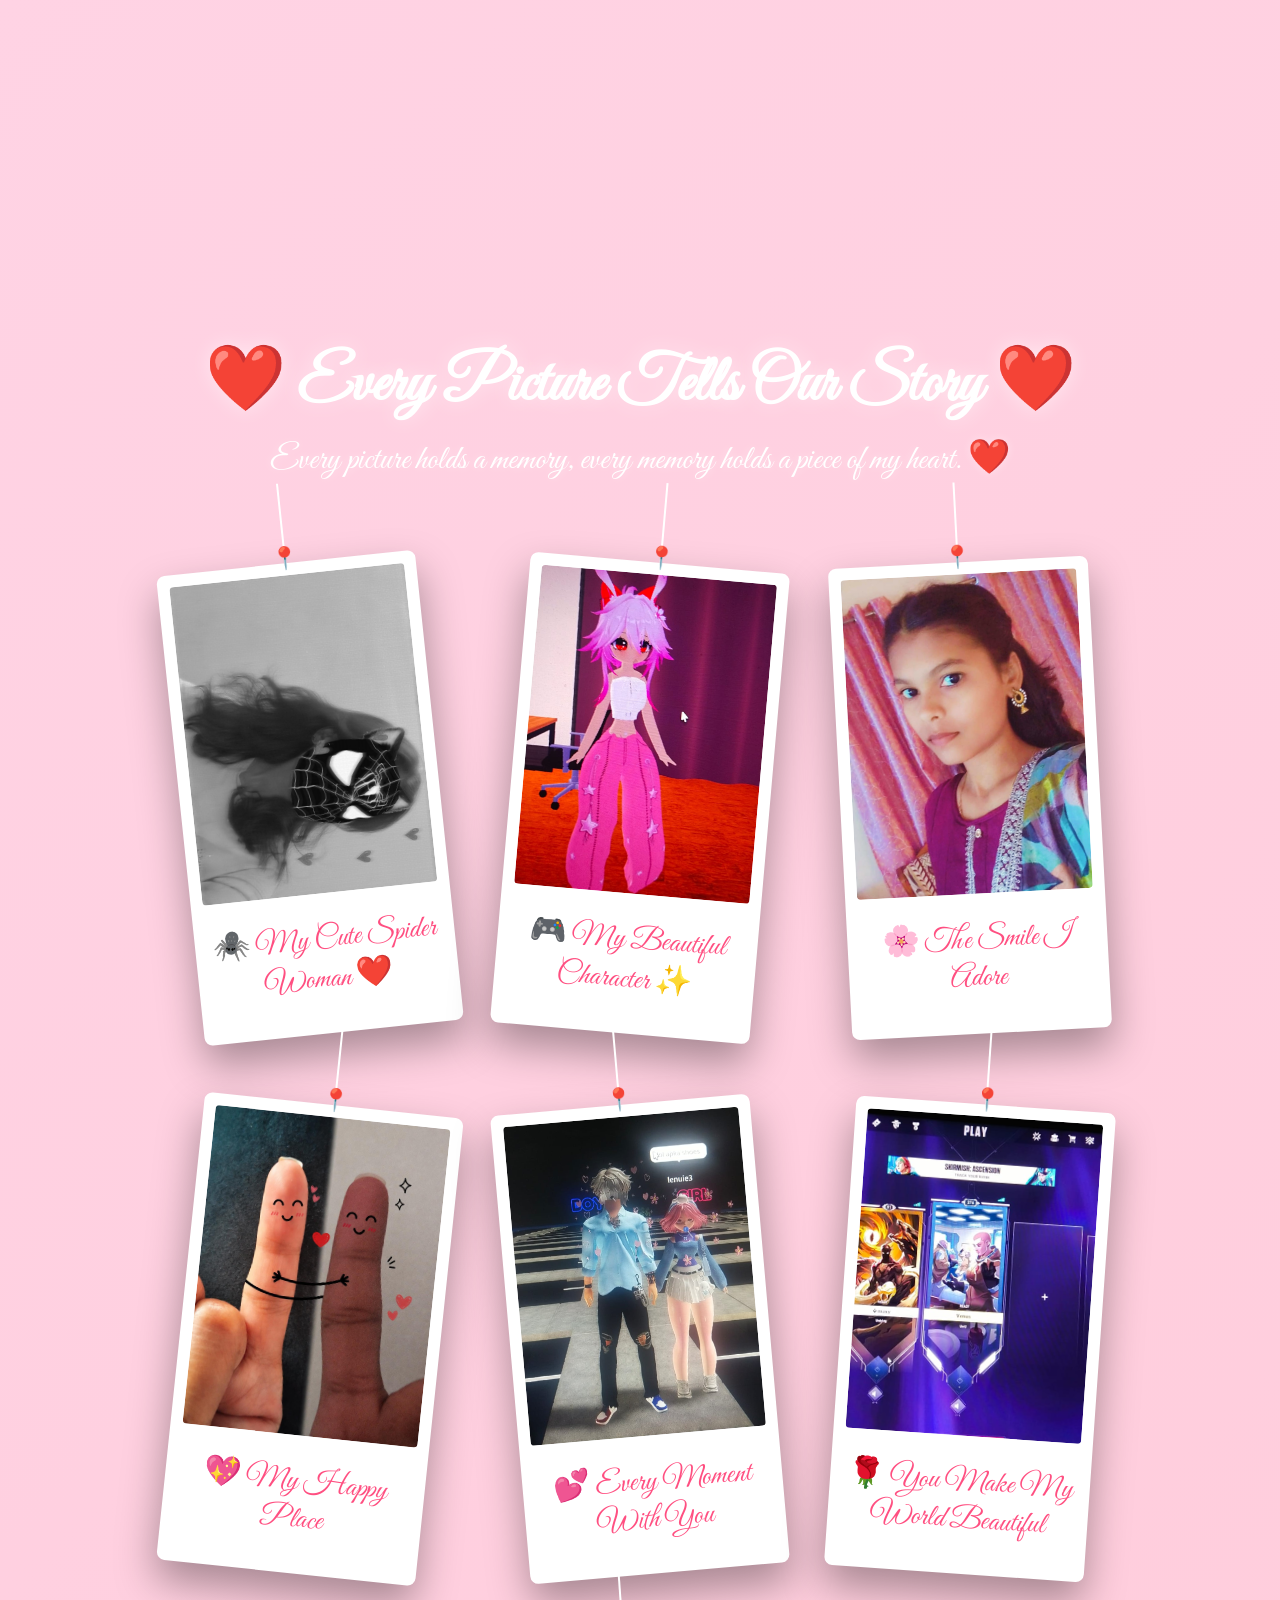
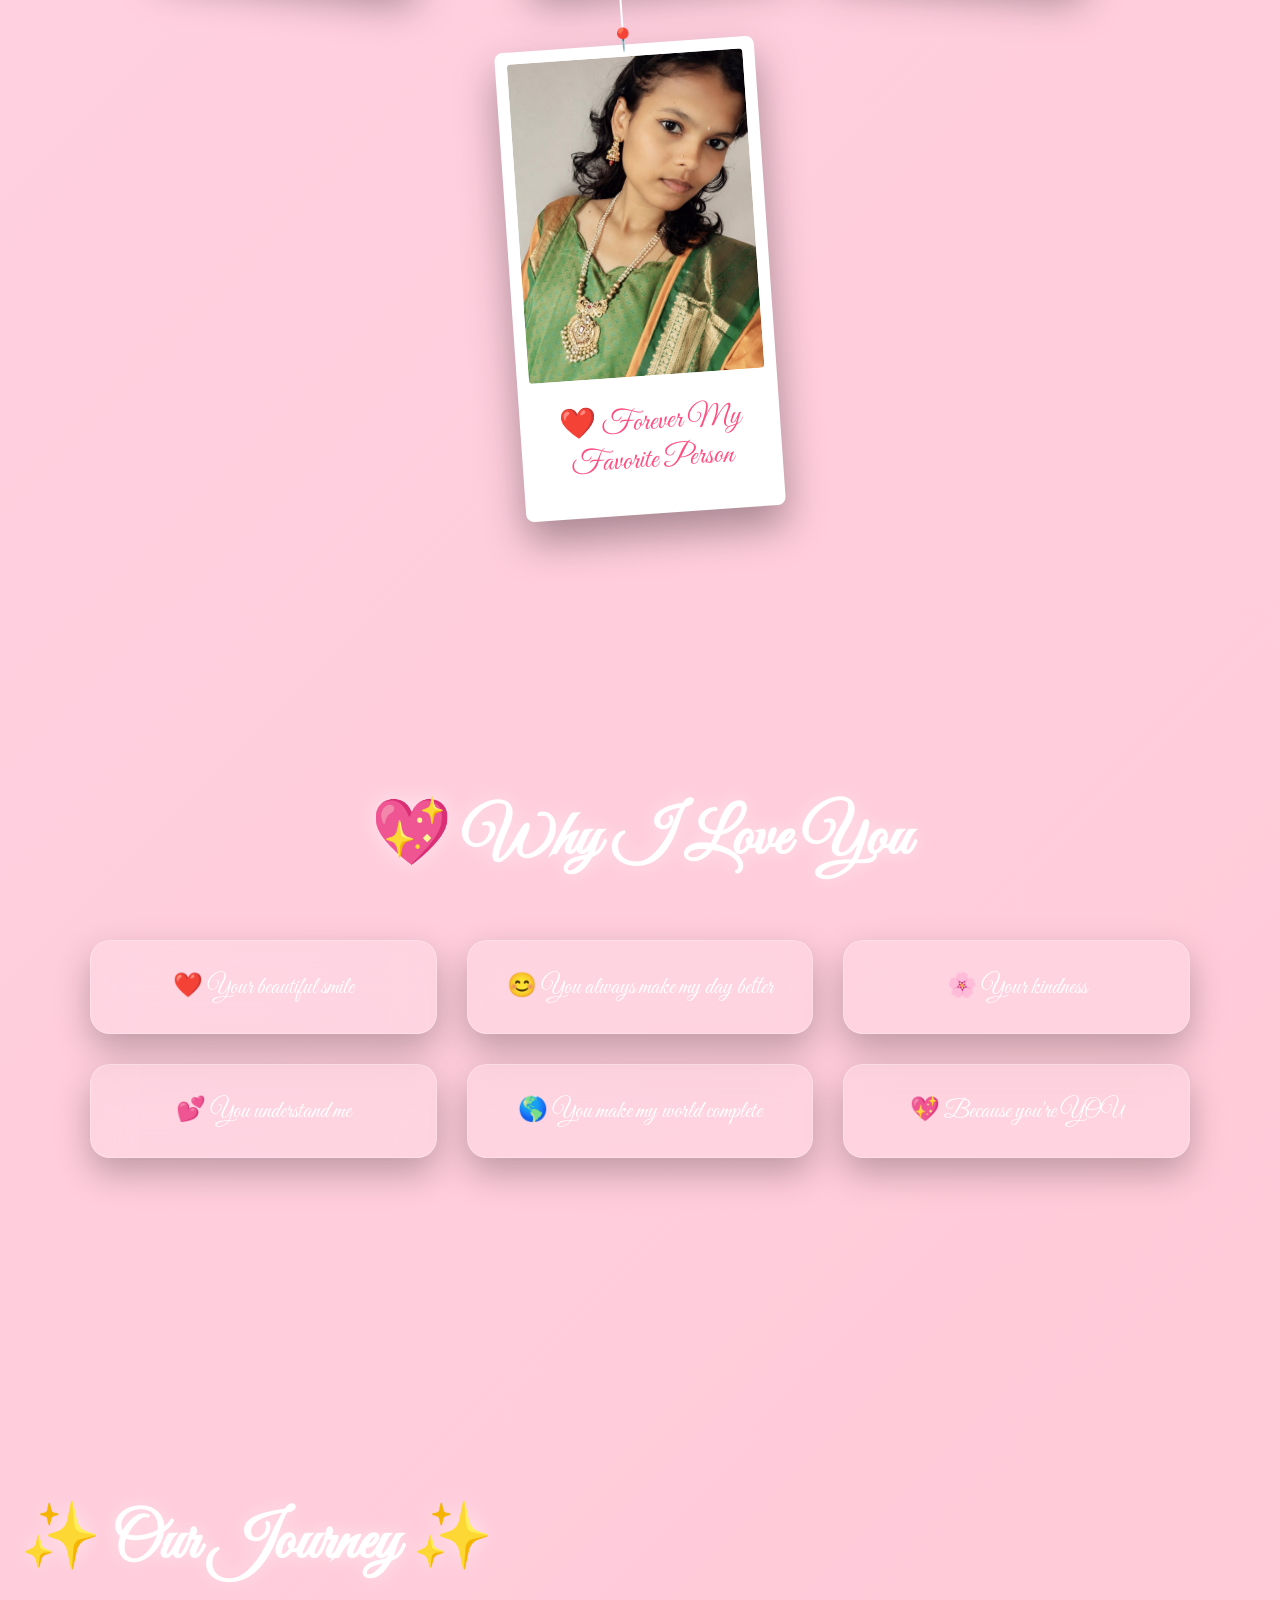
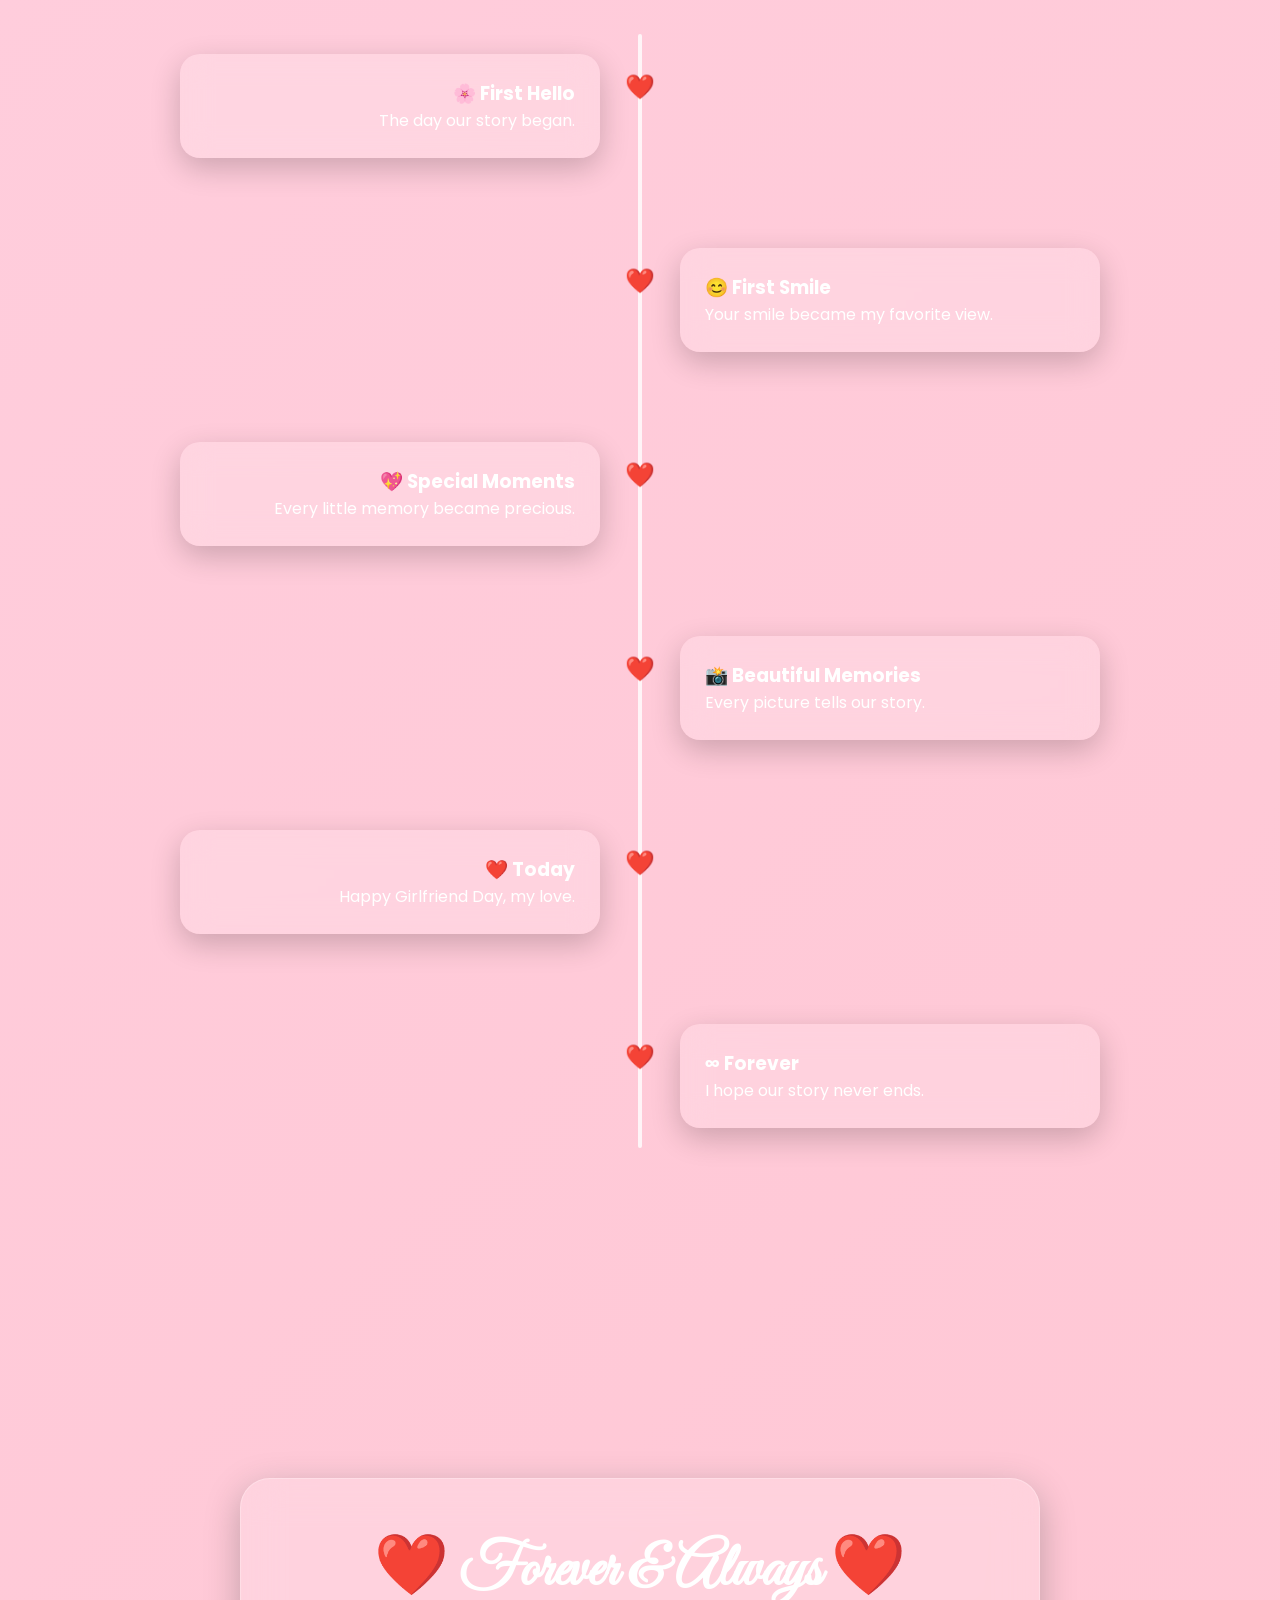
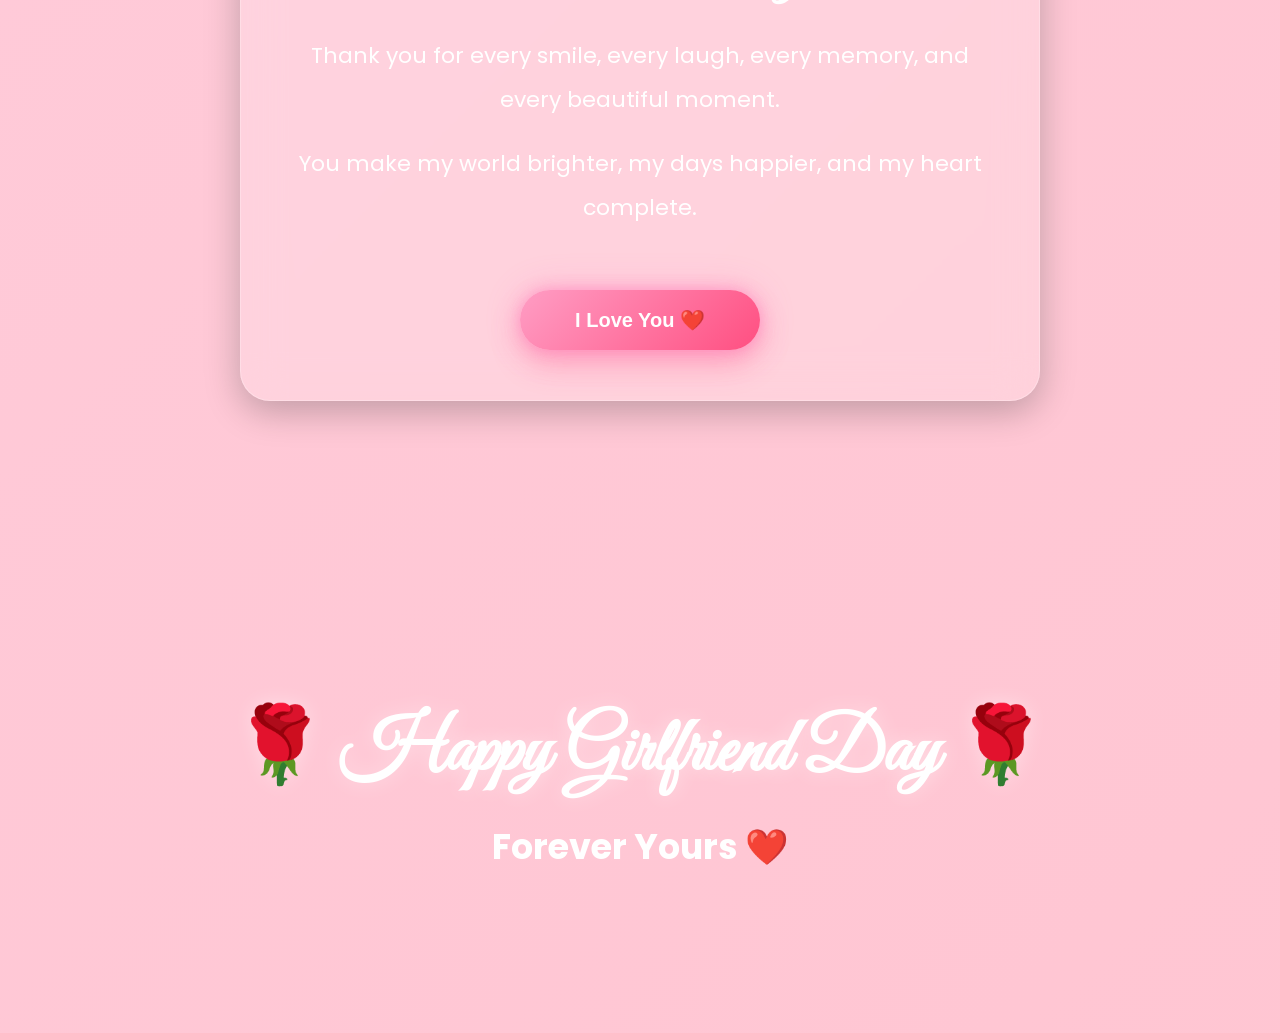
==== commit 5044e17f: "Update index.html" ====
--- a/index.html
+++ b/index.html
@@ -140,75 +140,44 @@
     <img id="popupImg" alt="Full Size Memory">
 
 </div>
-/* =====================================
-           WHY I LOVE YOU
-====================================== */
-
-#reasons{
-    padding:140px 20px;
-    text-align:center;
-}
-
-.reason-container{
-    max-width:1100px;
-    margin:60px auto 0;
-    display:grid;
-    grid-template-columns:repeat(auto-fit,minmax(280px,1fr));
-    gap:30px;
-}
-
-.reason-card{
-    background:rgba(255,255,255,.15);
-    backdrop-filter:blur(18px);
-    border:1px solid rgba(255,255,255,.25);
-    border-radius:22px;
-
-    padding:30px;
-    color:white;
-    font-size:24px;
-    font-family:'Great Vibes',cursive;
-
-    box-shadow:
-        0 15px 35px rgba(0,0,0,.25),
-        0 0 20px rgba(255,105,180,.2);
-
-    transition:.4s;
-    position:relative;
-    overflow:hidden;
-}
-
-.reason-card::before{
-    content:"❤";
-    position:absolute;
-    top:-15px;
-    right:20px;
-    font-size:80px;
-    color:rgba(255,255,255,.08);
-}
-
-.reason-card:hover{
-    transform:translateY(-10px) scale(1.05);
-    box-shadow:
-        0 20px 45px rgba(255,105,180,.35),
-        0 0 35px rgba(255,255,255,.2);
-}
-
-.reason-card:nth-child(odd){
-    animation:floatCard 4s ease-in-out infinite;
-}
-
-.reason-card:nth-child(even){
-    animation:floatCard 4s ease-in-out infinite reverse;
-}
-
-@keyframes floatCard{
-    0%,100%{
-        transform:translateY(0);
-    }
-    50%{
-        transform:translateY(-8px);
-    }
-}
+<!-- ========================= -->
+<!-- WHY I LOVE YOU -->
+<!-- ========================= -->
+
+<section id="reasons">
+
+    <h2 class="section-title">💖 Why I Love You</h2>
+
+    <div class="reason-container">
+
+        <div class="reason-card">
+            ❤️ Your beautiful smile
+        </div>
+
+        <div class="reason-card">
+            😊 You always make my day better
+        </div>
+
+        <div class="reason-card">
+            🌸 Your kindness
+        </div>
+
+        <div class="reason-card">
+            💕 You understand me
+        </div>
+
+        <div class="reason-card">
+            🌎 You make my world complete
+        </div>
+
+        <div class="reason-card">
+            💖 Because you're YOU
+        </div>
+
+    </div>
+
+</section>
+
 <!-- ========================= -->
 <!-- OUR JOURNEY -->
 <!-- ========================= -->
--- a/style.css
+++ b/style.css
@@ -325,6 +325,41 @@
     }
 }
 /* =====================================
+          WHY I LOVE YOU
+===================================== */
+
+#reasons{
+    padding:140px 20px;
+    text-align:center;
+}
+
+.reason-container{
+    max-width:1100px;
+    margin:60px auto;
+    display:grid;
+    grid-template-columns:repeat(auto-fit,minmax(280px,1fr));
+    gap:30px;
+}
+
+.reason-card{
+    background:rgba(255,255,255,.15);
+    backdrop-filter:blur(20px);
+    border:1px solid rgba(255,255,255,.25);
+    border-radius:20px;
+    padding:30px;
+    color:#fff;
+    font-size:24px;
+    font-family:'Great Vibes',cursive;
+    text-align:center;
+    transition:.4s;
+    box-shadow:0 15px 35px rgba(0,0,0,.25);
+}
+
+.reason-card:hover{
+    transform:translateY(-10px) scale(1.05);
+    box-shadow:0 20px 45px rgba(255,105,180,.4);
+}
+/* =====================================
           PREMIUM POLAROID GALLERY
 ====================================== */
 
